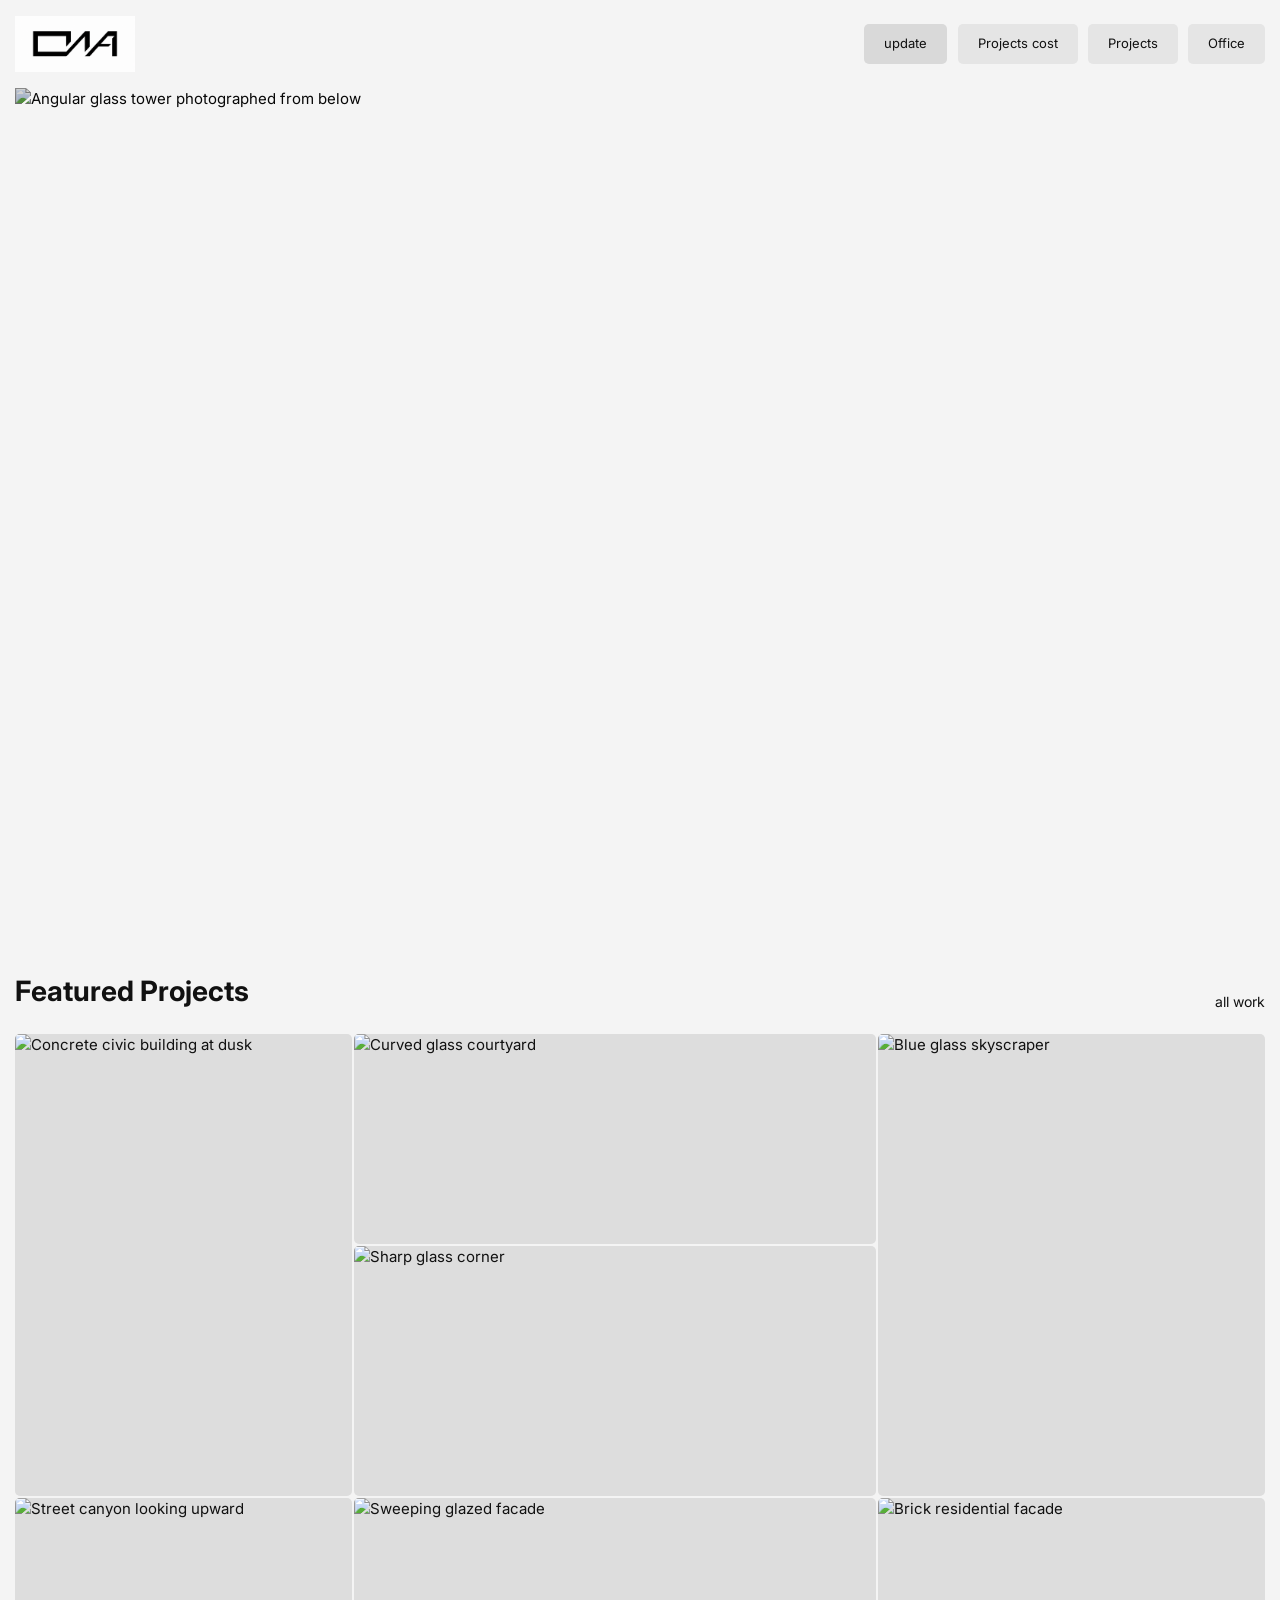
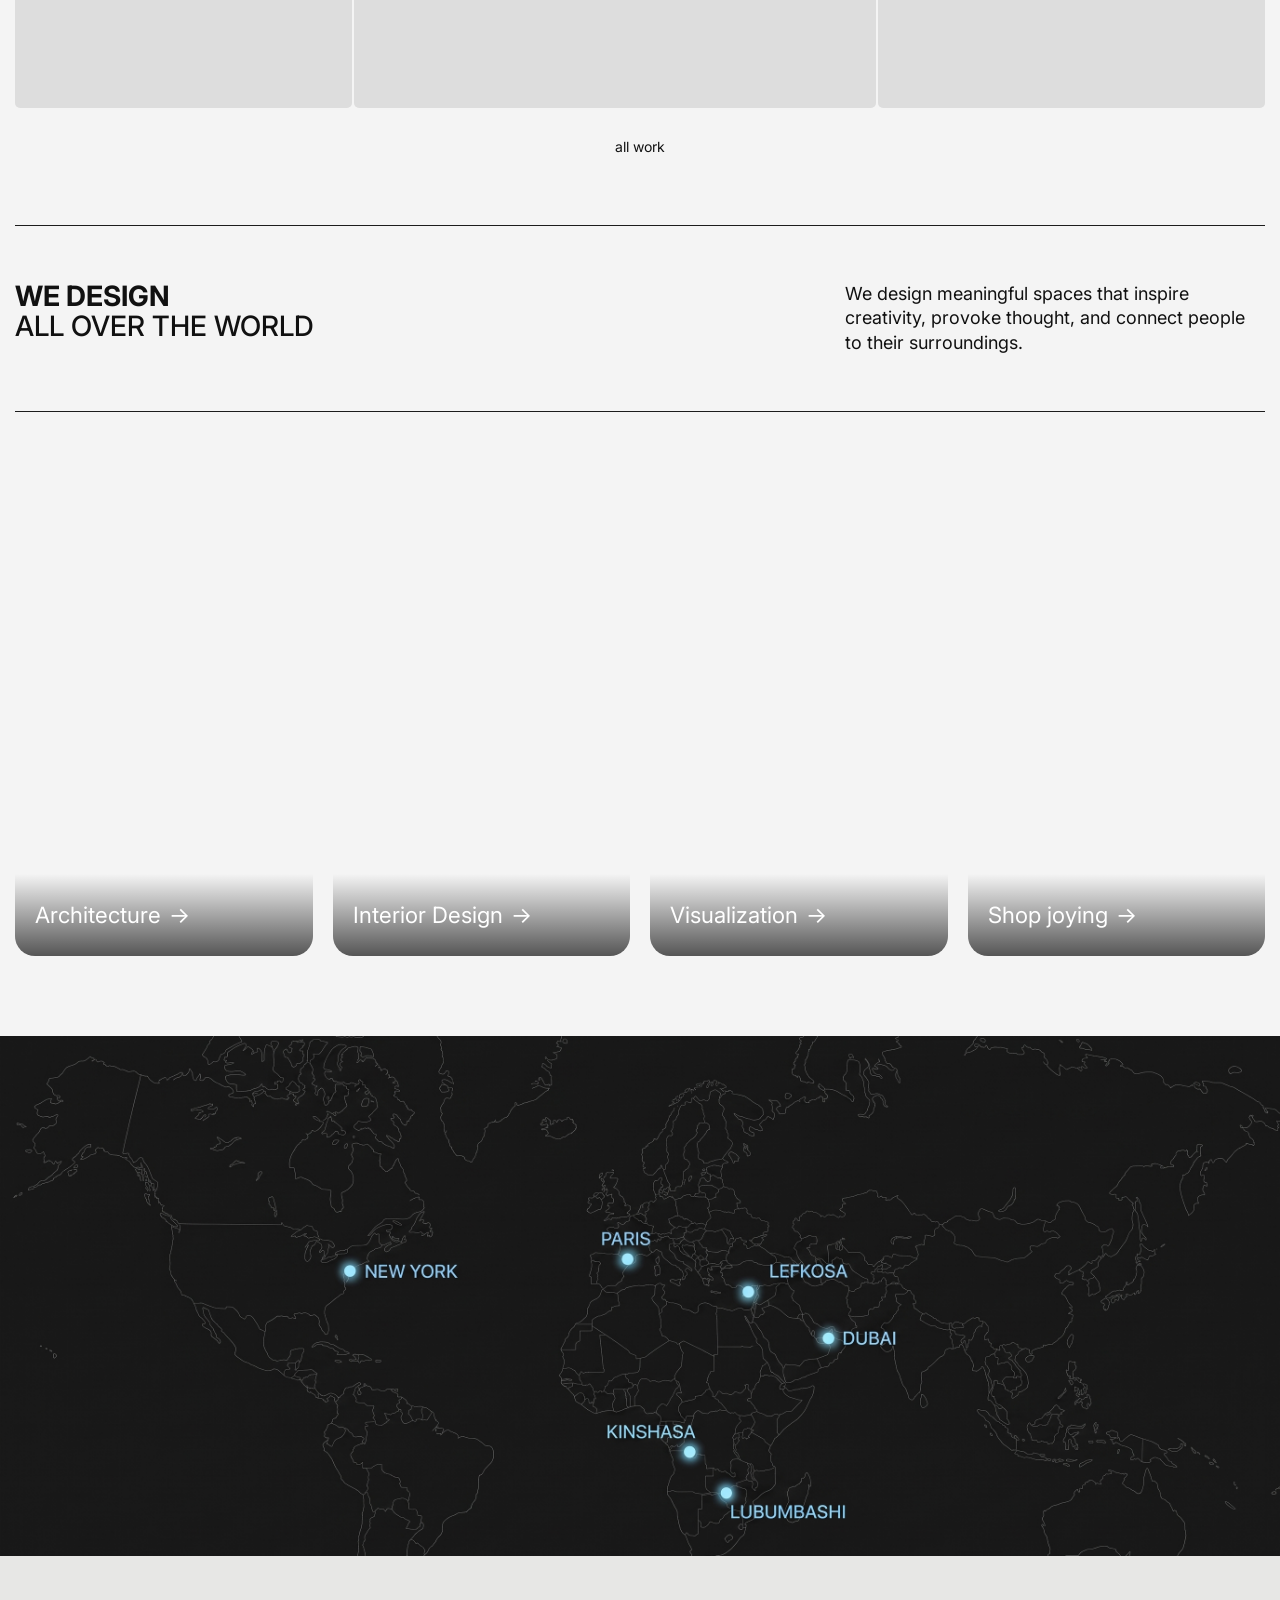
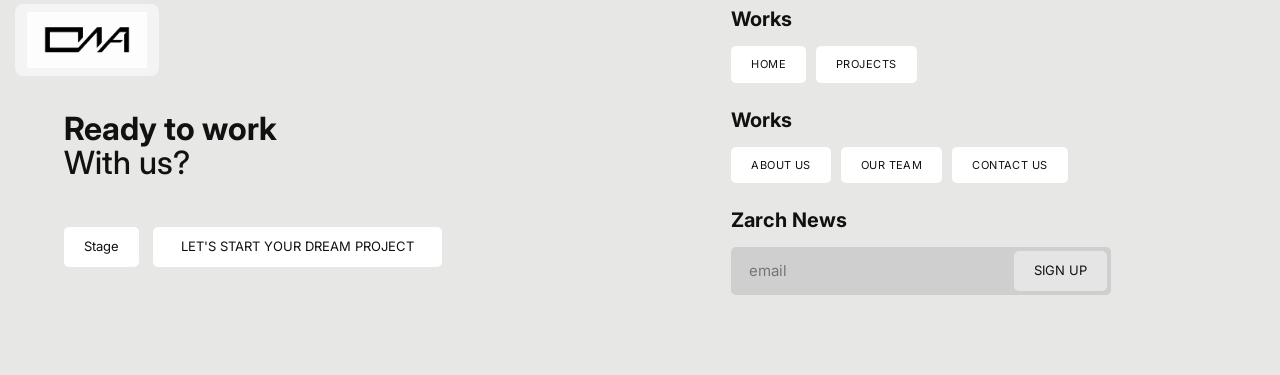
==== index.html @ c10cacef "Mise a jour css" ====
<!doctype html>
<html lang="en">
<head>
  <meta charset="UTF-8">
  <meta name="viewport" content="width=device-width, initial-scale=1.0">
  <meta name="description" content="ZARCH 01 Architects — architecture, interiors and landscapes designed to last.">
  <title>ZARCH — Architecture Studio</title>
  <link rel="preconnect" href="https://fonts.googleapis.com">
  <link rel="preconnect" href="https://fonts.gstatic.com" crossorigin>
  <link href="https://fonts.googleapis.com/css2?family=Inter:wght@400;500;600;700&display=swap" rel="stylesheet">
  <link rel="stylesheet" href="styles.css">
  <script src="script.js" defer></script>
</head>
<body>
  <header class="site-header">
    <a class="brand" href="index.html" aria-label="ZARCH home">
      <img class="brand-logo" src="images/logo-white.png" alt="ZARCH 01">
    </a>
    <button class="nav-toggle" type="button" aria-expanded="false" aria-controls="primary-nav">
      <span class="sr-only">Menu</span>
      <span></span><span></span>
    </button>
    <nav class="main-nav" id="primary-nav" aria-label="Primary">
      <a class="is-active" href="index.html">update</a>
      <a href="cost.html">Projects cost</a>
      <a href="projects.html">Projects</a>
      <a href="about.html">Office</a>
    </nav>
  </header>

  <main>
    <section class="hero" aria-label="Featured architecture">
      <img src="https://images.unsplash.com/photo-1486325212027-8081e485255e?auto=format&fit=crop&w=2400&q=80" alt="Angular glass tower photographed from below">
    </section>

    <section class="featured wrap">
      <div class="section-heading">
        <h1>Featured Projects</h1>
        <a href="projects.html">all work</a>
      </div>

      <div class="mosaic mosaic-7">
        <button class="tile" type="button" data-project="quzhou">
          <img src="https://images.unsplash.com/photo-1487958449943-2429e8be8625?auto=format&fit=crop&w=900&q=80" alt="Concrete civic building at dusk">
          <span>Project 01</span>
        </button>
        <button class="tile" type="button" data-project="atrium">
          <img src="https://images.unsplash.com/photo-1494526585095-c41746248156?auto=format&fit=crop&w=1400&q=80" alt="Curved glass courtyard">
          <span>Project 02</span>
        </button>
        <button class="tile" type="button" data-project="tower">
          <img src="https://images.unsplash.com/photo-1480714378408-67cf0d13bc1b?auto=format&fit=crop&w=1000&q=80" alt="Blue glass skyscraper">
          <span>Project 03</span>
        </button>
        <button class="tile" type="button" data-project="lane">
          <img src="https://images.unsplash.com/photo-1449824913935-59a10b8d2000?auto=format&fit=crop&w=800&q=80" alt="Street canyon looking upward">
          <span>Project 04</span>
        </button>
        <button class="tile" type="button" data-project="facet">
          <img src="https://images.unsplash.com/photo-1511818966892-d7d671e672a2?auto=format&fit=crop&w=1400&q=80" alt="Sharp glass corner">
          <span>Project 05</span>
        </button>
        <button class="tile" type="button" data-project="arc">
          <img src="https://images.unsplash.com/photo-1497366811353-6870744d04b2?auto=format&fit=crop&w=1400&q=80" alt="Sweeping glazed facade">
          <span>Project 06</span>
        </button>
        <button class="tile" type="button" data-project="brick">
          <img src="https://images.unsplash.com/photo-1464146072230-91cabc968266?auto=format&fit=crop&w=900&q=80" alt="Brick residential facade">
          <span>Project 07</span>
        </button>
      </div>
      <a class="center-link" href="projects.html">all work</a>
    </section>

    <section class="statement wrap">
      <h2>WE DESIGN<br><span>ALL OVER THE WORLD</span></h2>
      <p>We design meaningful spaces that inspire creativity, provoke thought, and connect people to their surroundings.</p>
    </section>

    <section class="fields-section wrap">
      <div class="fields-wrap">
        <div class="card card-1">
          <div class="card-content">
            <h3 class="card-title">Architecture <span class="arrow">&rarr;</span></h3>
          </div>
        </div>

        <div class="card card-2">
          <div class="card-content">
            <h3 class="card-title">Interior Design <span class="arrow">&rarr;</span></h3>
          </div>
        </div>

        <div class="card card-3">
          <div class="card-content">
            <h3 class="card-title">Visualization <span class="arrow">&rarr;</span></h3>
          </div>
        </div>

        <div class="card card-4">
          <div class="card-content">
            <h3 class="card-title">Shop joying <span class="arrow">&rarr;</span></h3>
          </div>
        </div>
      </div>
    </section>

    <section class="world-map" aria-label="Studios around the world"></section>
  </main>

  <footer class="site-footer" id="contact">
    <div class="footer-cta">
      <a class="brand footer-brand" href="index.html" aria-label="ZARCH">
        <img class="brand-logo" src="images/logo-white.png" alt="ZARCH 01">
      </a>
      <h2>Ready to work<br><span>With us?</span></h2>
      <div class="footer-actions">
        <a class="btn" href="cost.html">Stage</a>
        <button class="btn" type="button" data-open-start>LET'S START YOUR DREAM PROJECT</button>
      </div>
    </div>
    <div class="footer-links">
      <div>
        <h3>Works</h3>
        <div class="pills">
          <a href="index.html">HOME</a>
          <a href="projects.html">PROJECTS</a>
        </div>
      </div>
      <div>
        <h3>Works</h3>
        <div class="pills">
          <a href="about.html">ABOUT US</a>
          <a href="about.html#team">OUR TEAM</a>
          <a href="#contact">CONTACT US</a>
        </div>
      </div>
      <div>
        <h3>Zarch News</h3>
        <form class="newsletter">
          <label class="sr-only" for="news-email">Email</label>
          <input id="news-email" type="email" name="email" placeholder="email" required>
          <button type="submit">SIGN UP</button>
        </form>
      </div>
    </div>
  </footer>

  <div class="modal project-modal" id="project-modal" hidden>
    <div class="modal-backdrop" data-close-modal></div>
    <article class="project-card-detail" role="dialog" aria-modal="true" aria-labelledby="project-title">
      <header class="card-top">
        <p><img class="brand-logo tiny" src="images/logo-white.png" alt="ZARCH 01"> <span data-project-kicker>Quzhou Sports Park</span></p>
        <button class="text-link" type="button" data-close-modal>Close project</button>
      </header>
      <div class="project-detail-grid">
        <div class="project-copy">
          <h2 id="project-title">Quzhou Sports Park</h2>
          <ul class="meta">
            <li data-project-location>Quzhou, China</li>
            <li data-project-type>Sports Infrastructure</li>
            <li data-project-years>2018-2026</li>
          </ul>
          <div class="body" data-project-body></div>
          <a class="read-more" href="projects.html">VIEW ALL PROJECTS</a>
        </div>
        <div class="project-gallery-wrap">
          <div class="project-gallery" aria-label="Project gallery">
            <img data-project-image alt="">
          </div>
        </div>
      </div>
    </article>
  </div>

  <div class="modal start-modal" id="start-modal" hidden>
    <div class="modal-backdrop" data-close-modal></div>
    <article class="start-card" role="dialog" aria-modal="true" aria-labelledby="start-title">
      <header class="card-top">
        <p><img class="brand-logo tiny" src="images/logo-white.png" alt="ZARCH 01"> Your dream project start here</p>
        <button class="text-link" type="button" data-close-modal>Close project</button>
      </header>
      <div class="start-grid">
        <div>
          <h2 id="start-title">Answer the questions to have a free architect consultation</h2>
          <p class="offer">Special offer from ZARCH</p>
          <a class="btn" href="cost.html">Let's start the project !</a>
        </div>
        <img src="https://images.unsplash.com/photo-1545324418-cc1a3fa10c00?auto=format&fit=crop&w=1200&q=80" alt="Geometric concrete facade against a blue sky">
      </div>
    </article>
  </div>
</body>
</html>
---- styles.css ----
:root {
  --ink: #111;
  --ink-soft: #444;
  --muted: #8a8a8a;
  --paper: #f4f4f4;
  --soft: #f5f5f5;
  --pill: #e5e5e5;
  --pill-hover: #d9d9d9;
  --card: #ececec;
  --footer: #e7e7e5;
  --map: #141618;
  --glow: #7fd4ff;
  --line: #1c1c1c;
  --gutter: 15px;
  --max: 2200px;
  --radius: 5px;
  --shadow: 0 18px 50px rgba(0, 0, 0, 0.08);
  --font: "Inter", Helvetica, Arial, sans-serif;
}

*, *::before, *::after { box-sizing: border-box; }
html { scroll-behavior: smooth; }
body {
  margin: 0;
  color: var(--ink);
  background: var(--paper);
  font-family: var(--font);
  font-size: 15px;
  line-height: 1.5;
}
img { max-width: 100%; display: block; }
button, input { font: inherit; color: inherit; }
a { color: inherit; text-decoration: none; }
h1, h2, h3, p, ul, ol, figure { margin: 0; }

.sr-only {
  position: absolute;
  width: 1px;
  height: 1px;
  overflow: hidden;
  clip: rect(0, 0, 0, 0);
}

.wrap {
  width: min(100% - var(--gutter) * 2, var(--max));
  margin-inline: auto;
}

.brand { display: inline-flex; align-items: center; gap: 10px; }
.brand-logo {
  display: block;
  width: 120px;
  height: auto;
  object-fit: contain;
}
.brand-logo.tiny { width: 72px; }
.brand-logo.large { width: 150px; margin: 0 auto; }
.brand-mark {
  display: inline-grid;
  place-items: center;
  min-width: 52px;
  height: 40px;
  padding: 0 8px;
  background: var(--paper);
  font-weight: 700;
  letter-spacing: -0.12em;
  font-size: 22px;
  transform: skewX(-12deg);
}
.brand-text { font-weight: 700; letter-spacing: -0.06em; font-size: 18px; }
.brand-text span { font-size: 0.62em; margin-left: 3px; font-weight: 500; vertical-align: super; }
.brand-mark.tiny { min-width: 34px; height: 26px; font-size: 13px; }
.brand-mark.large { min-width: 88px; height: 64px; font-size: 36px; margin: 28px auto 0; }

.site-header {
  display: flex;
  align-items: center;
  justify-content: space-between;
  gap: clamp(12px, 1.8vw, 26px);
  width: 100%;
  min-height: 88px;
  padding: 16px var(--gutter);
  position: relative;
  z-index: 30;
  background: rgba(244, 244, 244, 0.96);
}
.page-about { position: relative; }
.overlay-header {
  position: absolute;
  inset: 0 0 auto;
  background: transparent;
}

.main-nav {
  display: flex;
  flex-wrap: wrap;
  justify-content: flex-end;
  gap: clamp(8px, 0.8vw, 18px);
}
.main-nav a,
.btn,
.pills a,
.newsletter button,
.wide-btn,
.hero-cta {
  display: inline-flex;
  align-items: center;
  justify-content: center;
  background: var(--pill);
  border: 0;
  border-radius: 5px;
  padding: 10px 20px;
  font-size: 13px;
  cursor: pointer;
  transition: background 0.2s ease;
}
.main-nav a:hover,
.btn:hover,
.pills a:hover,
.newsletter button:hover,
.wide-btn:hover,
.hero-cta:hover { background: var(--pill-hover); }
.main-nav .is-active { background: var(--pill-hover); }
.btn.dark { background: #2a2a2a; color: #fff; }
.btn.dark:hover { background: #111; }

.nav-toggle {
  display: none;
  width: 44px;
  height: 44px;
  border: 0;
  background: var(--pill);
  border-radius: 12px;
  position: relative;
}
.nav-toggle span {
  position: absolute;
  left: 12px;
  right: 12px;
  height: 2px;
  background: var(--ink);
}
.nav-toggle span:first-of-type { top: 16px; }
.nav-toggle span:last-of-type { bottom: 16px; }

.hero {
  margin: 0 var(--gutter);
  height: 90vh;
  height: 90dvh;
  overflow: hidden;
}
.hero img {
  width: 100%;
  height: 100%;
  object-fit: cover;
  filter: saturate(0.78) contrast(1.08) brightness(0.82);
}

.featured { padding: 72px 0 48px; }
.section-heading {
  display: flex;
  justify-content: space-between;
  align-items: flex-end;
  margin-bottom: 22px;
}
.section-heading h1,
.fields h2 { font-size: 28px; font-weight: 700; }
.section-heading a,
.center-link { font-size: 14px; }
.center-link { display: block; width: max-content; margin: 28px auto 0; }

.mosaic-7 {
  display: grid;
  grid-template-columns: 1fr 1.55fr 1.15fr;
  grid-template-rows: 210px 250px 210px;
  row-gap: 2px;
  column-gap: 2px;
}
.mosaic-7 .tile:nth-child(1) { grid-column: 1; grid-row: 1 / 3; }
.mosaic-7 .tile:nth-child(2) { grid-column: 2; grid-row: 1; }
.mosaic-7 .tile:nth-child(3) { grid-column: 3; grid-row: 1 / 3; }
.mosaic-7 .tile:nth-child(4) { grid-column: 1; grid-row: 3; }
.mosaic-7 .tile:nth-child(5) { grid-column: 2; grid-row: 2; }
.mosaic-7 .tile:nth-child(6) { grid-column: 2; grid-row: 3; }
.mosaic-7 .tile:nth-child(7) { grid-column: 3; grid-row: 3; }

.tile {
  position: relative;
  display: block;
  width: 100%;
  height: 100%;
  overflow: hidden;
  border: 0;
  padding: 0;
  border-radius: var(--radius);
  background: #ddd;
  cursor: pointer;
  min-height: 0;
  color: inherit;
  text-align: left;
}
.tile img {
  width: 100%;
  height: 100%;
  object-fit: cover;
  transition: transform 0.55s ease;
}
.tile:hover img { transform: scale(1.05); }
.tile span {
  position: absolute;
  left: 14px;
  bottom: 14px;
  color: #fff;
  background: rgba(40, 40, 40, 0.55);
  border-radius: 10px;
  padding: 10px 18px;
  font-size: 12px;
  opacity: 0;
  transform: translateY(6px);
  pointer-events: none;
  transition: opacity 0.2s ease, transform 0.2s ease;
}
.tile:hover span,
.tile:focus-visible span {
  opacity: 1;
  transform: translateY(0);
}
.tile.is-hidden { display: none; }

.statement {
  display: grid;
  grid-template-columns: 1fr 1fr;
  gap: min(12vw, 180px);
  padding: 56px 0;
  border-top: 1px solid var(--line);
  border-bottom: 1px solid var(--line);
  margin-top: 20px;
}
.statement h2 { font-size: 28px; line-height: 1.05; font-weight: 700; }
.statement h2 span { font-weight: 500; }
.statement p { max-width: 420px; font-size: 18px; line-height: 1.35; justify-self: end; }

.fields { padding: 64px 0 80px; }
.fields h2 { font-weight: 600; margin-bottom: 28px; }

.fields-section {
  max-width: min(100%, 1280px);
  margin: 0 auto;
  padding: 64px 0 80px;
}

.fields-wrap {
  display: flex;
  gap: 20px;
  width: 100%;
  height: 480px;
}

.fields-wrap .card {
  position: relative;
  flex: 1 1 0%;
  display: flex;
  flex-direction: column;
  justify-content: flex-end;
  border-radius: 20px;
  overflow: hidden;
  cursor: pointer;
  background-size: cover;
  background-position: center;
  will-change: flex-grow;
  transition: flex-grow 0.8s cubic-bezier(0.25, 1, 0.3, 1), transform 0.4s ease;
}

.card-1 {
  background-image: url('https://images.unsplash.com/photo-1600585154340-be6161a56a0c?auto=format&fit=crop&w=1200&q=80');
}

.card-2 {
  background-image: url('https://images.unsplash.com/photo-1586023492125-27b2c045efd7?auto=format&fit=crop&w=1200&q=80');
}

.card-3 {
  background-image: url('https://images.unsplash.com/photo-1579783900882-c0d3dad7b119?auto=format&fit=crop&w=1200&q=80');
}

.card-4 {
  background-image: url('https://images.unsplash.com/photo-1519999482648-25049ddd37b1?auto=format&fit=crop&w=1200&q=80');
}

.fields-wrap .card:hover {
  flex-grow: 2.5;
}

.fields-wrap:hover .card:not(:hover) {
  flex-grow: 0.7;
}

.card-content {
  padding: 24px 20px;
  background: linear-gradient(to top, rgba(0, 0, 0, 0.65), transparent);
  transition: padding 0.4s ease;
}

.card-title {
  font-size: 1.4rem;
  font-weight: 400;
  color: #ffffff;
  margin: 0;
  display: flex;
  align-items: center;
  gap: 8px;
  white-space: nowrap;
}

.arrow {
  display: inline-block;
  transition: transform 0.4s ease;
}

.fields-wrap .card:hover .arrow {
  transform: translateX(6px);
}

@media (max-width: 768px) {
  .fields-wrap {
    flex-direction: column;
    height: auto;
    gap: 40px;
  }

  .fields-wrap .card {
    flex: none;
    width: 100%;
    height: 240px;
    border-radius: 16px;
    overflow: visible;
    justify-content: flex-start;
  }

  .fields-wrap .card:hover,
  .fields-wrap:hover .card:not(:hover) {
    flex-grow: 0;
  }

  .card-content {
    position: absolute;
    top: 100%;
    left: 0;
    width: 100%;
    padding: 12px 0 0 0;
    background: none;
  }

  .card-title {
    color: #111111;
    font-size: 1.5rem;
    font-weight: 400;
  }
}

.world-map {
  position: relative;
  min-height: 520px;
  background: url("images/bg_Arch_01.png") center / cover no-repeat;
  overflow: hidden;
}

.site-footer {
  display: grid;
  grid-template-columns: 1.15fr 1fr;
  gap: clamp(32px, 8vw, 120px);
  background: var(--footer);
  padding: 48px var(--gutter) 80px;
}
.footer-light { background: var(--paper); }
.footer-brand { background: var(--paper); padding: 8px 12px; border-radius: 8px; }
.footer-cta h2 { margin: 36px 0 48px 8%; font-size: 32px; line-height: 1.05; }
.footer-cta h2 span { font-weight: 500; }
.footer-actions { display: flex; flex-wrap: wrap; gap: 14px; margin-left: 8%; }
.footer-actions .btn:last-child,
.footer-actions button { padding-inline: 28px; }
.site-footer .footer-actions .btn,
.site-footer .pills a { background: #fff; }
.site-footer .footer-actions .btn:hover,
.site-footer .pills a:hover { background: #d9d9d9; }
.footer-links { display: grid; gap: 22px; }
.footer-links h3 { font-size: 20px; margin-bottom: 12px; }
.pills { display: flex; flex-wrap: wrap; gap: 10px; }
.pills a { background: #f3f3f3; font-size: 11px; letter-spacing: 0.04em; }
.newsletter {
  display: flex;
  max-width: 380px;
  background: #cfcfcf;
  border-radius: 5px;
  overflow: hidden;
  padding: 4px;
}
.newsletter input {
  flex: 1;
  min-width: 0;
  border: 0;
  background: transparent;
  padding: 8px 14px;
  outline: 0;
}


@media (min-width: 1600px) {
  :root { --gutter: 15px; }

  .fields-section { max-width: none; }

  .statement p { max-width: 560px; }

  .project-card-detail { width: min(80vw, calc(100vw - 30px)); }
}
.page-projects {
  min-height: 100vh;
}

.page-projects main {
  width: 100%;
  height: 90vh;
  display: flex;
}

.project-browser {
  display: flex;
  flex-direction: column;
  width: 90vw;
  max-width: calc(100vw - 10vw);
  margin: 0 auto;
  padding: 12px 0 40px;
  height: 100%;
  min-height: 0;
}

.filters { display: flex; flex-wrap: wrap; gap: 22px; margin: 8px 0 56px; }
.filter {
  background: none;
  border: 0;
  padding: 0;
  cursor: pointer;
  color: var(--muted);
  font-size: 15px;
}
.filter.is-active { color: var(--ink); font-weight: 700; }
.page-projects .mosaic-7 {
  flex: 1;
  min-height: 0;
  height: auto;
  grid-template-rows: minmax(0, 1.1fr) minmax(0, 1.4fr) minmax(0, 1.1fr);
}

.cost-page { padding: 20px 0 80px; }
.page-cost .cost-page { padding-top: 18px; }
.cost-intro,
.cost-stages,
.assessment {
  display: grid;
  grid-template-columns: 0.9fr 1.1fr;
  gap: clamp(24px, 6vw, 80px);
}
.cost-intro {
  min-height: 270px;
  padding: 0 0 38px;
}
.cost-intro-heading h1 {
  font-size: 26px;
  line-height: 1.05;
  font-weight: 700;
}
.cost-intro-heading h1 span { font-weight: 400; }
.page-cost .cost-panel {
  display: block;
  align-self: start;
  margin: 78px 0 0;
  padding: 0 0 18px;
  border: 0;
  border-radius: 0;
  background: transparent;
}
.page-cost .cost-panel-copy h2 {
  max-width: 390px;
  margin-bottom: 14px;
  font-size: 25px;
}
.page-cost .cost-panel-copy p {
  max-width: 430px;
  font-size: 10px;
  line-height: 1.25;
}
.page-cost .cost-panel-copy,
.page-cost .cost-brief .brief-column:first-child {
  transition: opacity 0.2s ease, transform 0.2s ease;
}
.page-cost .is-changing {
  opacity: 0.35;
  transform: translateY(4px);
}
.page-cost .cost-panel::after {
  content: "";
  display: block;
  width: 96%;
  height: 15px;
  margin-top: 22px;
  border-radius: 4px;
  background: var(--pill);
}
.cost-stages {
  min-height: 128px;
  padding: 0 0 20px;
}
.cost-stages .cost-summary-copy h3,
.cost-stages .cost-summary-copy .kicker { font-size: 19px; }
.cost-stages .cost-summary-copy .sub { font-size: 12px; }
.cost-stages .cost-summary-body {
  align-self: start;
  padding-top: 22px;
}
.cost-stages .accordion { gap: 0; margin-bottom: 8px; }
.cost-stages .accordion button,
.cost-stages .cost-summary-body > p {
  font-size: 9px;
  line-height: 1.3;
}
.page-cost .stage-strip {
  width: min(560px, 100%);
  margin: 0 auto 48px;
  grid-template-columns: repeat(5, minmax(0, 1fr));
  gap: 3px;
  padding: 0;
  align-items: stretch;
}
.page-cost .stage-box,
.page-cost .stage-group {
  min-height: 38px;
  border: 0;
  border-radius: 3px;
  background: var(--pill);
}
.page-cost .stage-logo { display: grid; place-items: center; }
.page-cost .stage-logo .brand-mark {
  min-width: 48px;
  height: 24px;
  font-size: 15px;
  background: #fff;
}
.page-cost .stage-group {
  display: flex;
  align-items: stretch;
  gap: 2px;
  overflow: hidden;
}
.page-cost .cost-step {
  flex: 1 1 0;
  min-height: 38px;
  border: 0;
  border-radius: 0;
  padding: 0;
  background: transparent;
  font-size: 12px;
  font-weight: 500;
}
.page-cost .cost-step.is-active { background: rgba(17, 17, 17, 0.12); }
.page-cost .cost-cta.alt {
  min-height: 38px;
  border: 0;
  border-radius: 0;
  padding: 0 0 0 4px;
  background: transparent;
  justify-content: flex-start;
  font-size: 9px;
  white-space: nowrap;
}
.page-cost .cost-brief {
  grid-template-columns: 0.9fr 1.1fr;
  min-height: 330px;
  padding: 0 0 30px;
}
.page-cost .cost-brief .brief-column:first-child { padding-top: 4px; }
.page-cost .cost-brief .brief-column h3 { font-size: 20px; }
.page-cost .cost-brief .brief-column p { font-size: 9px; line-height: 1.35; }
.page-cost .cost-brief .brief-column .sub { font-size: 16px; }
.page-cost .cost-brief .note { font-size: 8px; }
.page-cost .brief-list { gap: 32px; }
.page-cost .brief-list li { grid-template-columns: 54px 28px 1fr; gap: 14px; }
.page-cost .brief-list .thumb { width: 34px; height: 34px; }
.page-cost .brief-list .num { font-size: 17px; }
.page-cost .brief-list p { font-size: 9px; line-height: 1.35; }
.page-cost .cost-foot {
  grid-template-columns: 0.9fr 1.1fr;
  min-height: 120px;
  padding: 0 0 50px;
}
.page-cost .cost-foot h3 { font-size: 20px; }
.page-cost .cost-foot p { font-size: 9px; }
.page-cost .stack-btns { gap: 14px; }
.page-cost .stack-btns .wide-btn {
  min-height: 15px;
  margin: 0;
  padding: 0;
  border-radius: 3px;
  font-size: 8px;
}
.page-cost .assessment {
  min-height: 150px;
  padding: 0 0 42px;
}
.page-cost .assessment h2 { font-size: 19px; }
.page-cost .assessment p { font-size: 9px; line-height: 1.3; }
.cost-header {
  display: grid;
  grid-template-columns: 160px minmax(0, 1fr) 220px;
  gap: 18px;
  margin-top: 40px;
  margin-bottom: 28px;
  align-items: stretch;
}
.cost-brand-wrap,
.cost-step,
.cost-cta,
.cost-panel,
.status-block {
  background: rgba(255, 255, 255, 0.15);
  border: 2px solid var(--line);
  border-radius: 18px;
  min-height: 110px;
}
.cost-brand-wrap {
  display: grid;
  place-items: center;
  padding: 20px;
}
.cost-brand-wrap .brand-mark {
  min-width: 72px;
  height: 52px;
  font-size: 28px;
}
.cost-steps {
  display: grid;
  grid-template-columns: repeat(4, minmax(0, 1fr));
  gap: 16px;
}
.cost-step,
.cost-cta {
  display: inline-flex;
  align-items: center;
  justify-content: center;
  min-height: 110px;
  padding: 18px 20px;
  font-size: 26px;
  font-weight: 700;
  letter-spacing: -0.04em;
  cursor: pointer;
  transition: background 0.2s ease;
}
.cost-step:hover,
.cost-cta:hover { background: var(--pill-hover); }
.cost-step.is-active,
.cost-step[aria-pressed="true"] { background: rgba(17, 17, 17, 0.08); }
.cost-cta {
  font-size: 12px;
  letter-spacing: 0.08em;
  font-weight: 600;
}
.cost-panel {
  display: grid;
  grid-template-columns: 1fr auto;
  gap: 24px;
  align-items: center;
  padding: 28px 30px;
  margin-bottom: 34px;
}
.cost-panel-copy h2 {
  font-size: clamp(24px, 2.4vw, 42px);
  line-height: 1.08;
  letter-spacing: -0.04em;
  margin-bottom: 14px;
}
.cost-panel-copy p {
  max-width: 720px;
  color: var(--ink-soft);
  font-size: 15px;
  line-height: 1.7;
}
.cost-panel-meta {
  min-width: 120px;
  display: flex;
  flex-direction: column;
  align-items: center;
  justify-content: center;
  gap: 8px;
  color: var(--muted);
  font-size: 12px;
  letter-spacing: 0.14em;
}
.cost-panel-meta strong {
  color: var(--ink);
  font-size: clamp(30px, 3vw, 50px);
  letter-spacing: -0.08em;
}
.cost-summary,
.cost-brief,
.cost-foot {
  display: grid;
  grid-template-columns: 0.9fr 1.1fr;
  gap: clamp(20px, 5vw, 60px);
  padding: 18px 0 32px;
}
.cost-summary-copy h3,
.cost-foot h3,
.brief-column h3 {
  font-size: clamp(20px, 2vw, 30px);
  line-height: 1.1;
  text-transform: uppercase;
  letter-spacing: -0.04em;
}
.cost-summary-body { display: grid; gap: 18px; }
.cost-summary-body p,
.cost-foot p,
.brief-column p {
  color: var(--ink-soft);
  font-size: 14px;
  line-height: 1.7;
}
.cost-status-grid {
  display: grid;
  grid-template-columns: repeat(4, minmax(0, 1fr)) 220px;
  gap: 16px;
  align-items: stretch;
  margin: 18px 0 40px;
}
.status-block {
  display: flex;
  flex-direction: column;
  align-items: center;
  justify-content: center;
  padding: 16px;
}
.status-label {
  color: var(--muted);
  font-size: 11px;
  letter-spacing: 0.12em;
  text-transform: uppercase;
}
.status-number {
  font-size: 28px;
  font-weight: 700;
  letter-spacing: -0.08em;
}
.cost-cta.alt { min-height: 110px; font-size: 11px; }
.cost-brief { padding-top: 20px; }
.note { text-align: right; font-size: 13px; color: var(--muted); margin-bottom: 18px; }
.cost-foot { padding-top: 18px; }
.split {
  display: grid;
  grid-template-columns: 0.95fr 1.15fr;
  gap: clamp(24px, 6vw, 80px);
  padding: 48px 0;
}
.hero-copy h1,
.split h2,
.assessment h2 {
  font-size: clamp(22px, 2.4vw, 34px);
  line-height: 1.08;
  font-weight: 700;
  text-transform: uppercase;
}
.kicker, .sub { font-weight: 700; letter-spacing: 0.04em; }
.sub { margin-top: 18px; }
.lede, .hero-copy p, .split p, .assessment p {
  color: var(--ink-soft);
  font-size: 14px;
  line-height: 1.65;
}
.hero-copy p + p, .assessment p + p { margin-top: 14px; }
.hero-copy h2 { text-transform: none; font-size: 28px; margin-bottom: 18px; }
.wide-btn {
  width: 100%;
  margin-top: 28px;
  min-height: 52px;
  border-radius: 14px;
  font-size: 12px;
  letter-spacing: 0.08em;
}
.accordion { display: grid; gap: 12px; margin-bottom: 22px; }
.accordion button {
  text-align: left;
  background: none;
  border: 0;
  padding: 0;
  cursor: pointer;
  font-weight: 600;
}
.accordion button[aria-expanded="true"] { font-weight: 700; }
.stage-strip {
  display: grid;
  grid-template-columns: repeat(4, 1fr) minmax(160px, 0.9fr);
  gap: 8px;
  align-items: stretch;
  padding: 8px 0 32px;
}
.stage-box {
  min-height: 92px;
  background: var(--pill);
  border-radius: 6px;
  display: grid;
  place-items: center;
}
.strip-cta { margin-top: 0; min-height: 92px; border-radius: 6px; font-size: 11px; }
.note { text-align: right; font-size: 13px; color: var(--muted); margin-bottom: 18px; }
.brief-list { list-style: none; padding: 0; display: grid; gap: 28px; }
.brief-list li { display: grid; grid-template-columns: 54px 28px 1fr; gap: 14px; align-items: start; }
.thumb { width: 54px; height: 54px; background: var(--pill); border-radius: 4px; }
.num { font-size: 28px; font-weight: 700; line-height: 1; }
.stack-btns { display: grid; gap: 48px; align-content: center; }
.stack-btns .wide-btn { margin-top: 0; }
.assessment h2 { font-size: clamp(18px, 1.8vw, 26px); }

.about-hero { position: relative; height: min(72vw, 620px); }
.page-about .site-header {
  min-height: 72px;
  height: auto;
  padding: 16px var(--gutter);
}
.page-about .site-header .brand-mark {
  min-width: 42px;
  height: 30px;
  padding: 0 8px;
  font-size: clamp(13px, 1.3vw, 22px);
}
.page-about .site-header .brand-text { font-size: clamp(15px, 1.2vw, 18px); }
.page-about .site-header .main-nav { gap: clamp(8px, 0.8vw, 16px); }
.page-about .site-header .main-nav a {
  padding: 9px 16px;
  font-size: clamp(11px, 0.7vw, 13px);
}
.page-about .about-hero {
  height: min(40vw, 704px);
  margin-inline: 2%;
  border-radius: 8px;
}
.about-hero img {
  width: 100%;
  height: 100%;
  object-fit: cover;
  filter: saturate(0.85) contrast(1.05) brightness(0.72);
}
.hero-cta {
  position: absolute;
  left: 50%;
  top: 50%;
  transform: translate(-50%, -50%);
  background: rgba(230, 230, 230, 0.72);
  padding: 12px 42px;
}
.about-scene {
  background:
    linear-gradient(rgba(255,255,255,.08), rgba(255,255,255,.08)),
    url("https://images.unsplash.com/photo-1555854877-bab0e564b8d5?auto=format&fit=crop&w=2000&q=70") center / cover fixed;
  margin-top: 3vw;
  padding: 0;
}
.about-sheet {
  width: min(55vw, 973px);
  margin: 13vw 0 0 12.5%;
  background: var(--paper);
  border-radius: 28px;
  overflow: hidden;
  box-shadow: var(--shadow);
  position: relative;
  z-index: 2;
}
.sheet-label { padding: 48px 56px 8px; color: var(--muted); font-size: 12px; letter-spacing: 0.12em; }
.page-about .sheet-label { padding: 3.2vw 3.2vw 0.5vw; font-size: 0.7vw; }
.about-sheet > h1 { padding: 0 3.2vw; font-size: clamp(20px, 2.4vw, 42px); letter-spacing: -0.03em; }
.about-sheet-subtitle {
  padding: 0.8vw 3.2vw 0;
  font-size: clamp(12px, 1.25vw, 22px);
  line-height: 1.1;
}
.about-intro { display: grid; grid-template-columns: 0.7fr 1.3fr; gap: 1.5vw; padding: 2vw 3.2vw 2.8vw; }
.page-about .about-intro p,
.page-about .about-block p,
.page-about .slogan-sub { font-size: 0.62vw; line-height: 1.35; }
.about-intro p + p { margin-top: 16px; }
.about-fields { display: grid; grid-template-columns: 1fr 1fr; gap: 1vw 0.5vw; padding: 0 3.2vw 2.8vw; }
.about-fields img { width: 100%; aspect-ratio: 3 / 4; object-fit: cover; }
.about-fields figcaption { text-align: center; margin-top: 10px; font-weight: 600; }
.about-block { text-align: center; padding: 0.8vw 18% 2.5vw; }
.about-block h2 { font-size: clamp(12px, 1.25vw, 22px); margin-bottom: 0.7vw; }
.slogan { text-align: center; padding: 2.8vw 1.5vw 4.5vw; }
.slogan-line { font-size: clamp(13px, 1.5vw, 28px); font-weight: 700; letter-spacing: 0.04em; }
.slogan-sub { margin-top: 10px; font-size: 12px; letter-spacing: 0.14em; color: var(--muted); }
.sheet-footer {
  display: grid;
  grid-template-columns: 1fr 1.1fr;
  gap: 32px;
  background: var(--footer);
  padding: 40px 48px 56px;
}
.sheet-footer .footer-cta h2 { margin: 24px 0 20px; font-size: 24px; }
.sheet-footer .footer-cta,
.sheet-footer .footer-actions { margin-left: 0; }
.page-about .about-sheet { border-radius: 28px 28px 0 0; }
.page-about > .site-footer {
  width: min(55vw, 973px);
  margin: 0 0 0 12.5%;
  border-radius: 0 0 12px 12px;
}
.about-lower {
  width: 100%;
  max-width: none;
  padding: 42px 0 100px;
  background: var(--paper);
}
.about-lower > h2 {
  margin-bottom: 74px;
  font-size: 28px;
  font-weight: 500;
}
.about-lower-grid {
  display: grid;
  grid-template-columns: 1fr 1fr;
  gap: 92px;
  padding-inline: 7%;
}
.about-lower-brand,
.about-lower-slogan {
  font-size: 20px;
  line-height: 1.1;
}
.about-lower-brand strong { font-weight: 700; }
.about-lower-copy { grid-column: 2; }
.about-lower-copy h3 { font-size: 20px; line-height: 1.1; margin-bottom: 12px; }
.about-lower-copy p { font-size: 12px; line-height: 1.4; margin-bottom: 30px; }
.about-lower-slogan { grid-column: 1; grid-row: 2; }
.about-lower-slogan p { font-size: 24px; margin-bottom: 10px; }
.about-lower-slogan > span:not(.brand-mark) { display: block; font-size: 15px; }
.about-lower-slogan .brand-mark { display: grid; }

.modal[hidden] { display: none !important; }
.modal {
  position: fixed;
  inset: 0;
  z-index: 40;
  display: grid;
  place-items: center;
  padding: 15px;
  overflow-x: hidden;
  background: rgba(255, 255, 255, 0.18);
  backdrop-filter: blur(10px);
  -webkit-backdrop-filter: blur(10px);
}
.project-modal,
.start-modal { padding: 15px; }
.modal-backdrop {
  position: absolute;
  inset: 0;
  background: rgba(245, 245, 245, 0.28);
}
.start-card,
.project-card-detail {
  position: relative;
  background: var(--card);
  box-shadow: var(--shadow);
  padding: 28px 32px 36px;
  overflow: hidden;
}
.start-card {
  width: min(80vw, calc(100vw - 30px));
  max-width: none;
  height: min(82vh, 820px);
  max-height: calc(100vh - 40px);
  border-radius: 30px;
}

.project-card-detail {
  width: min(80vw, calc(100vw - 30px));
  max-width: none;
  height: min(90vh, 820px);
  max-height: calc(100vh - 64px);
  border-radius: 28px;
}

.start-modal .start-card {
  width: min(80vw, calc(100vw - 30px));
  max-width: none;
  height: min(82vh, 820px);
  max-height: calc(100vh - 40px);
  border-radius: 30px;
}
.card-top {
  display: flex;
  justify-content: space-between;
  gap: 16px;
  align-items: center;
  margin-bottom: 28px;
  font-size: 13px;
  color: var(--ink-soft);
}
.card-top p { display: flex; align-items: center; gap: 10px; }
.text-link { background: none; border: 0; cursor: pointer; padding: 0; }
.text-link:hover { text-decoration: underline; }
.start-grid,
.project-detail-grid {
  height: calc(100% - 68px);
  display: grid;
  grid-template-columns: 0.95fr 1.15fr;
  gap: 28px;
  align-items: start;
}
.project-copy { min-height: 0; overflow-y: auto; }
.start-grid h2,
.project-detail-grid h2 {
  font-size: clamp(28px, 3.4vw, 44px);
  line-height: 1.08;
  letter-spacing: -0.03em;
  text-transform: none;
}
.offer { margin: 18px 0 28px; color: var(--ink-soft); }
.start-grid img,
.project-photos img {
  width: 100%;
  height: 100%;
  max-height: 460px;
  object-fit: cover;
  border-radius: 22px;
}
.meta { list-style: none; padding: 16px 0 20px; color: var(--ink-soft); }
.body { display: grid; gap: 14px; color: var(--ink-soft); }
.read-more {
  display: inline-block;
  margin-top: 28px;
  font-weight: 700;
  letter-spacing: 0.08em;
  font-size: 13px;
}
.project-photos { display: grid; grid-template-columns: 1fr 1fr; gap: 12px; }
.project-photos img { min-height: 420px; }
.project-gallery-wrap { height: 100%; min-width: 0; min-height: 0; }
.project-gallery {
  display: flex;
  gap: 16px;
  height: 100%;
  overflow-x: auto;
  overflow-y: hidden;
  padding-bottom: 10px;
  scrollbar-width: thin;
  scroll-snap-type: x proximity;
  overscroll-behavior-x: contain;
  touch-action: pan-x;
}
.project-gallery img {
  flex: 0 0 68%;
  width: 68%;
  max-width: 68%;
  min-width: 0;
  height: calc(100% - 8px);
  max-height: none;
  object-fit: cover;
  border-radius: 18px;
  scroll-snap-align: start;
}
body.modal-open { overflow: hidden; }
body.modal-open .project-modal { isolation: isolate; }

@media (max-width: 1199px) {
  .mosaic-7 {
    grid-template-columns: 1fr 1fr;
    grid-template-rows: repeat(4, 200px);
  }
  .mosaic-7 .tile:nth-child(1) { grid-column: 1; grid-row: 1 / 3; }
  .mosaic-7 .tile:nth-child(2) { grid-column: 2; grid-row: 1; }
  .mosaic-7 .tile:nth-child(3) { grid-column: 2; grid-row: 2 / 4; }
  .mosaic-7 .tile:nth-child(4) { grid-column: 1; grid-row: 3; }
  .mosaic-7 .tile:nth-child(5) { grid-column: 1; grid-row: 4; }
  .mosaic-7 .tile:nth-child(6) { grid-column: 2; grid-row: 4; }
  .mosaic-7 .tile:nth-child(7) { display: none; }
  .field-grid { grid-template-columns: 1fr 1fr; }
  .statement { gap: 40px; }
  .cost-header { grid-template-columns: 140px 1fr 180px; }
  .cost-summary,
  .cost-brief,
  .cost-foot { grid-template-columns: 1fr; }
  .cost-status-grid { grid-template-columns: repeat(2, minmax(0, 1fr)); }
  .cost-status-grid .cost-cta { grid-column: 1 / -1; min-height: 56px; }
  .stage-strip { grid-template-columns: repeat(2, 1fr); }
  .strip-cta { grid-column: 1 / -1; min-height: 56px; }
  .about-intro, .sheet-footer, .split { grid-template-columns: 1fr; }
  .note { text-align: left; }
  .about-sheet > h1,
  .sheet-label,
  .about-intro,
  .about-fields { padding-left: 28px; padding-right: 28px; }
  .about-block { padding-inline: 28px; }
}

@media (max-width: 767px) {
  .page-projects main,
  .project-browser {
    height: auto;
    min-height: 0;
  }
  .page-projects .mosaic-7 {
    flex: none;
    height: auto;
  }
  .nav-toggle { display: block; }
  .main-nav {
    display: none;
    position: absolute;
    top: 100%;
    left: var(--gutter);
    right: var(--gutter);
    background: var(--paper);
    border-radius: 16px;
    box-shadow: var(--shadow);
    padding: 12px;
    flex-direction: column;
  }
  .main-nav.is-open { display: flex; }
  .main-nav a { width: 100%; }
  .hero { margin-inline: 16px; }
  .featured, .fields { padding: 48px 0; }
  .mosaic-7 {
    grid-template-columns: 1fr;
    grid-template-rows: none;
    gap: 12px;
  }
  .mosaic-7 .tile,
  .mosaic-7 .tile:nth-child(n) {
    grid-column: auto;
    grid-row: auto;
    min-height: 240px;
  }
  .mosaic-7 .tile:nth-child(7) { display: block; }
  .statement { grid-template-columns: 1fr; padding: 36px 0; }
  .statement p { justify-self: start; font-size: 16px; }
  .field-grid { grid-template-columns: 1fr 1fr; gap: 10px; }
  .world-map { min-height: 380px; }
  .city { font-size: 10px; }
  .map-label { font-size: 16px; }
  .site-footer,
  .start-grid,
  .project-detail-grid,
  .project-photos,
  .about-fields { grid-template-columns: 1fr; }
  .cost-header,
  .cost-status-grid { grid-template-columns: 1fr; }
  .cost-steps { grid-template-columns: repeat(2, minmax(0, 1fr)); }
  .cost-panel { grid-template-columns: 1fr; }
  .cost-status-grid .cost-cta { grid-column: auto; }
  .cost-intro,
  .cost-stages,
  .page-cost .cost-brief,
  .page-cost .cost-foot,
  .page-cost .assessment { grid-template-columns: 1fr; }
  .page-cost .cost-panel { margin-top: 44px; }
  .page-cost .cost-stages .cost-summary-body { padding-top: 0; }
  .page-cost .stage-strip {
    width: 100%;
    grid-template-columns: repeat(5, minmax(0, 1fr));
    margin-top: 24px;
  }
  .page-cost .cost-cta.alt {
    grid-column: auto;
    min-height: 30px;
    justify-content: center;
    padding: 0;
    overflow: hidden;
    font-size: 6px;
  }
  .page-cost .cost-brief { min-height: 0; }
  .page-cost .cost-foot { min-height: 0; }
  .page-cost .assessment { min-height: 0; }
  .footer-cta h2,
  .footer-actions { margin-left: 0; }
  .filters { gap: 12px; margin-bottom: 28px; overflow-x: auto; flex-wrap: nowrap; }
  .filter { white-space: nowrap; }
  .brief-list li { grid-template-columns: 44px 20px 1fr; }
  .start-card,
  .project-card-detail { padding: 18px 16px 24px; }
  .project-detail-grid { height: calc(100% - 58px); gap: 18px; }
  .project-gallery img {
    flex-basis: 78%;
    width: 78%;
    max-width: 78%;
  }
  .project-photos img { min-height: 220px; }
  .about-hero { height: 70vw; }
  .page-about .about-hero { margin-inline: 16px; }
  .page-about .about-sheet { width: calc(100% - 32px); margin: 13vw 0 0 16px; border-radius: 20px 20px 0 0; }
  .page-about > .site-footer { width: calc(100% - 32px); margin-left: 16px; border-radius: 0 0 12px 12px; }
  .about-lower { padding: 36px 16px 72px; }
  .about-lower-grid { grid-template-columns: 1fr; gap: 42px; padding-inline: 0; }
  .about-lower-copy,
  .about-lower-slogan { grid-column: auto; grid-row: auto; }
}
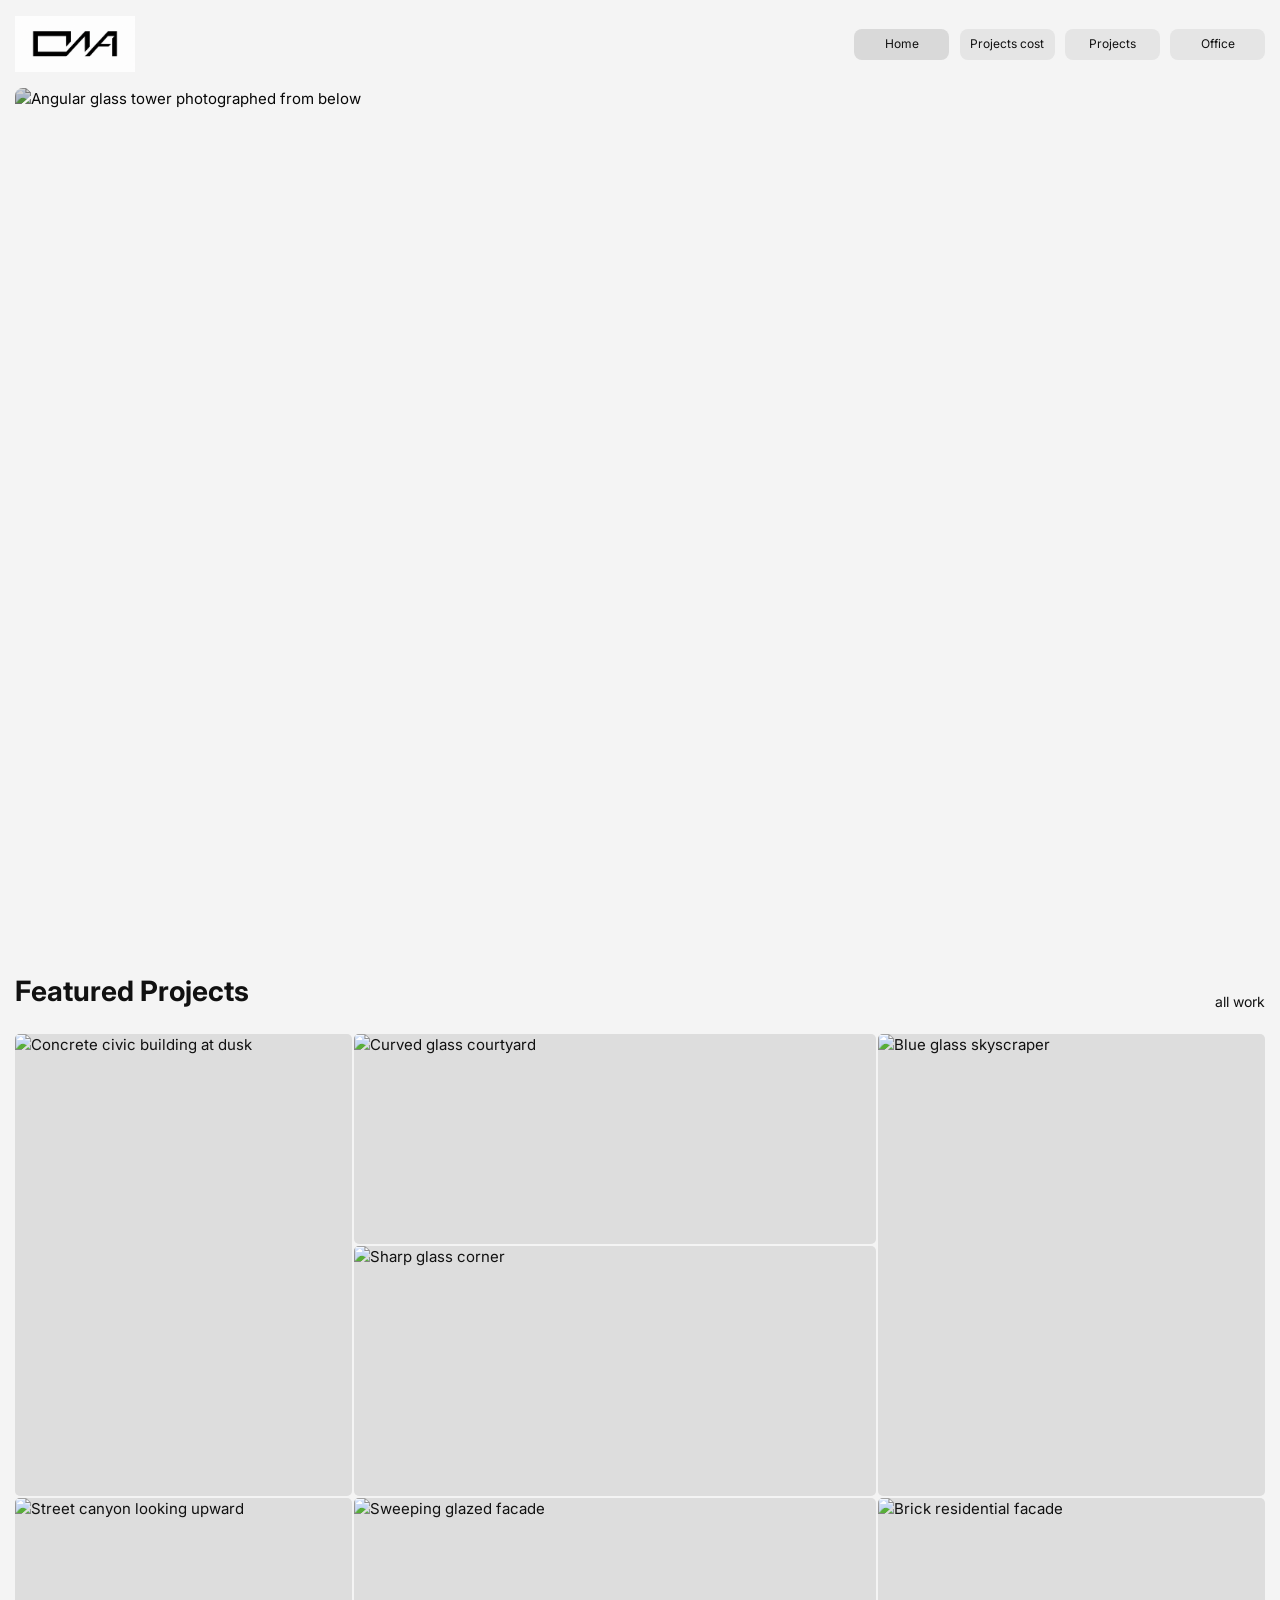
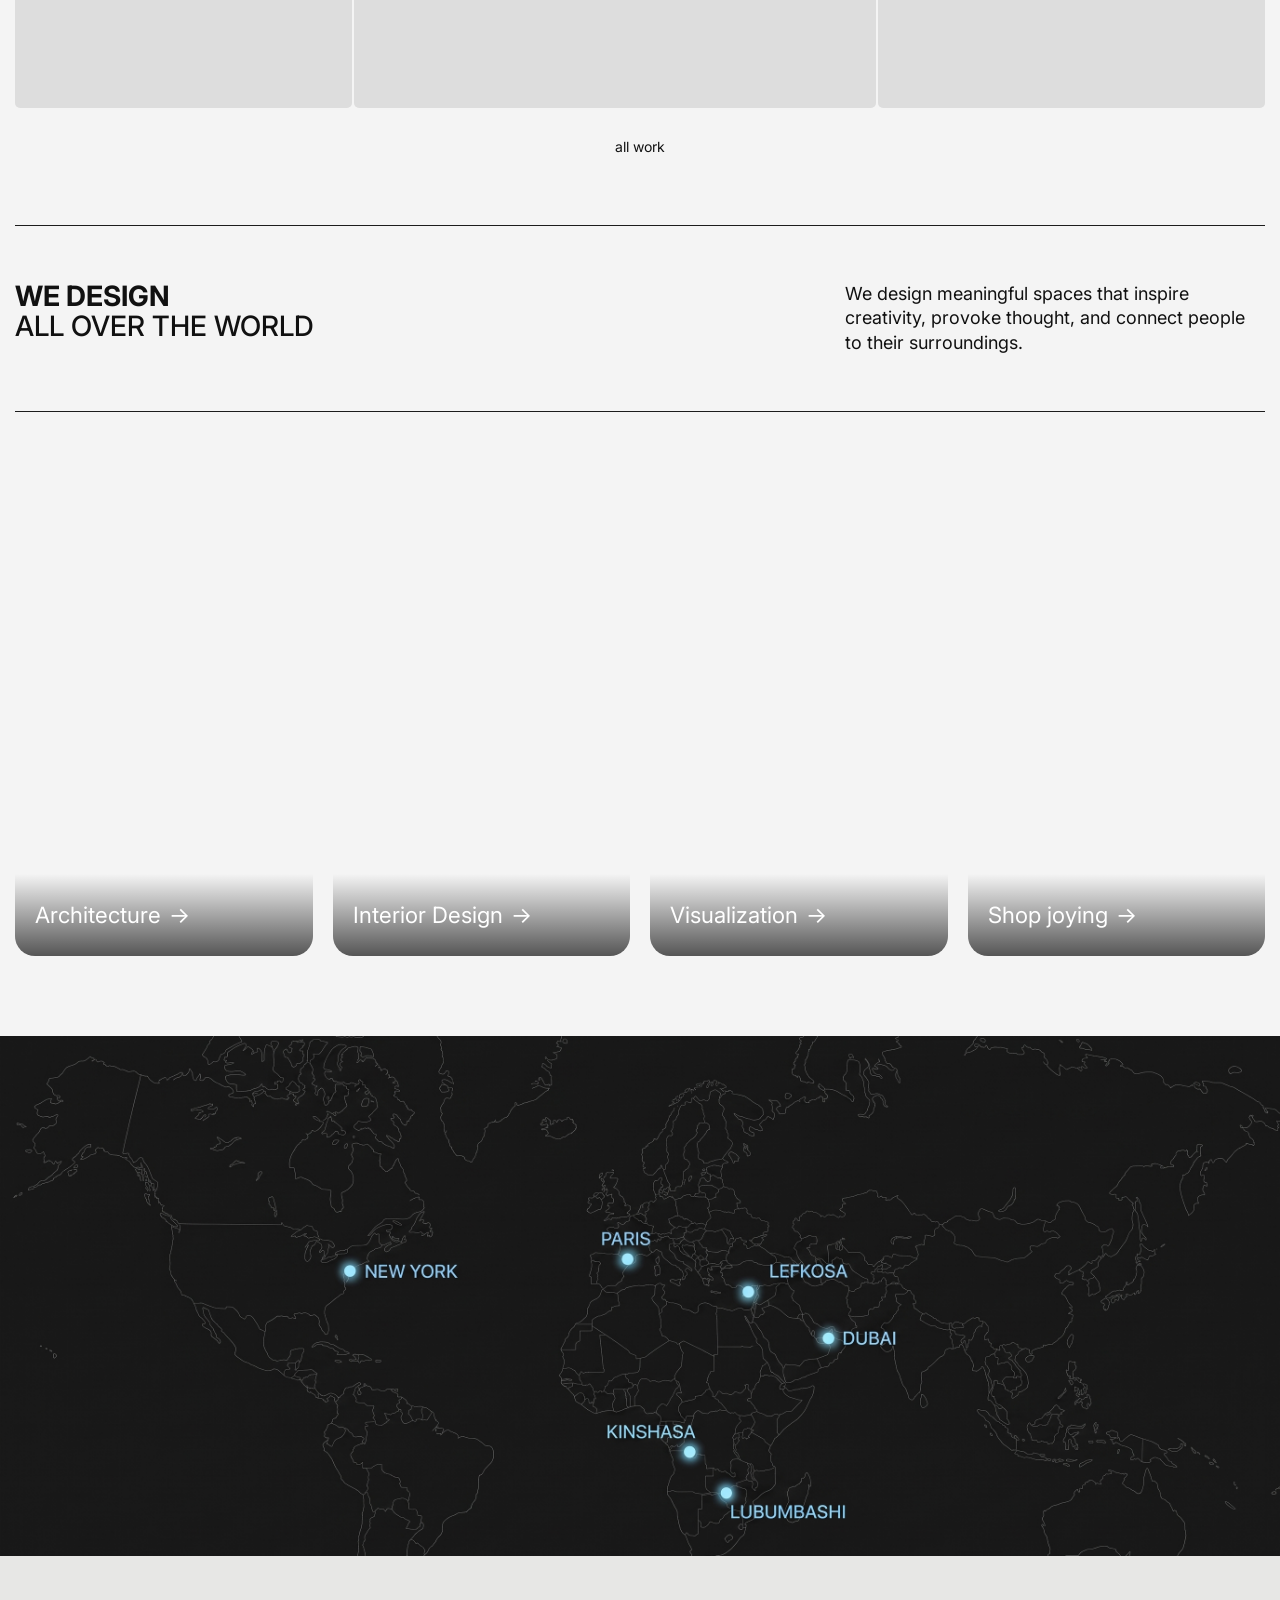
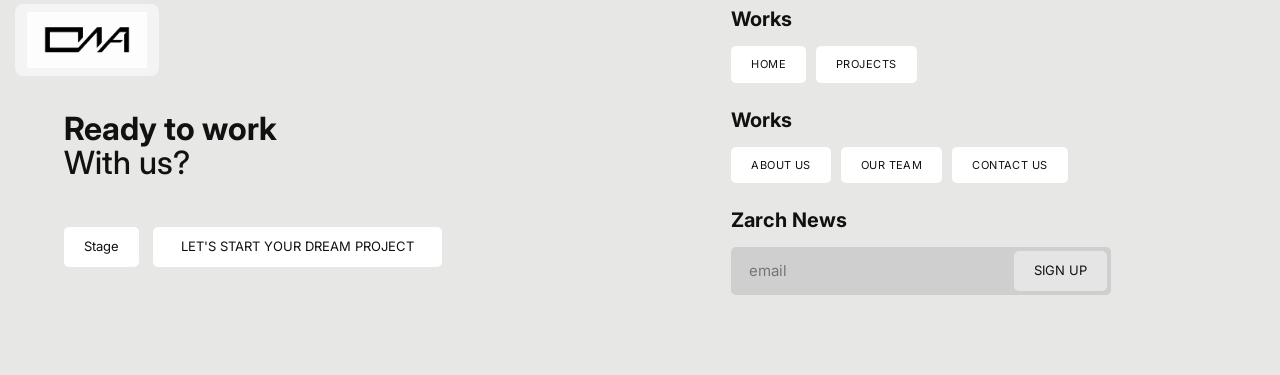
==== commit e550c56c: "Mise a jour css" ====
--- a/index.html
+++ b/index.html
@@ -21,7 +21,7 @@
       <span></span><span></span>
     </button>
     <nav class="main-nav" id="primary-nav" aria-label="Primary">
-      <a class="is-active" href="index.html">update</a>
+      <a class="is-active" href="index.html">Home</a>
       <a href="cost.html">Projects cost</a>
       <a href="projects.html">Projects</a>
       <a href="about.html">Office</a>
--- a/styles.css
+++ b/styles.css
@@ -121,6 +121,15 @@
 .wide-btn:hover,
 .hero-cta:hover { background: var(--pill-hover); }
 .main-nav .is-active { background: var(--pill-hover); }
+.main-nav a {
+  box-sizing: border-box;
+  width: 95px;
+  height: 31px;
+  flex: 0 0 95px;
+  padding: 0;
+  font-size: 12px;
+  border-radius: 8px;
+}
 .btn.dark { background: #2a2a2a; color: #fff; }
 .btn.dark:hover { background: #111; }
 
@@ -152,6 +161,7 @@
 .hero img {
   width: 100%;
   height: 100%;
+  border-radius: 8px;
   object-fit: cover;
   filter: saturate(0.78) contrast(1.08) brightness(0.82);
 }
@@ -833,7 +843,6 @@
 .page-about .site-header .brand-text { font-size: clamp(15px, 1.2vw, 18px); }
 .page-about .site-header .main-nav { gap: clamp(8px, 0.8vw, 16px); }
 .page-about .site-header .main-nav a {
-  padding: 9px 16px;
   font-size: clamp(11px, 0.7vw, 13px);
 }
 .page-about .about-hero {
@@ -1121,7 +1130,6 @@
     flex-direction: column;
   }
   .main-nav.is-open { display: flex; }
-  .main-nav a { width: 100%; }
   .hero { margin-inline: 16px; }
   .featured, .fields { padding: 48px 0; }
   .mosaic-7 {
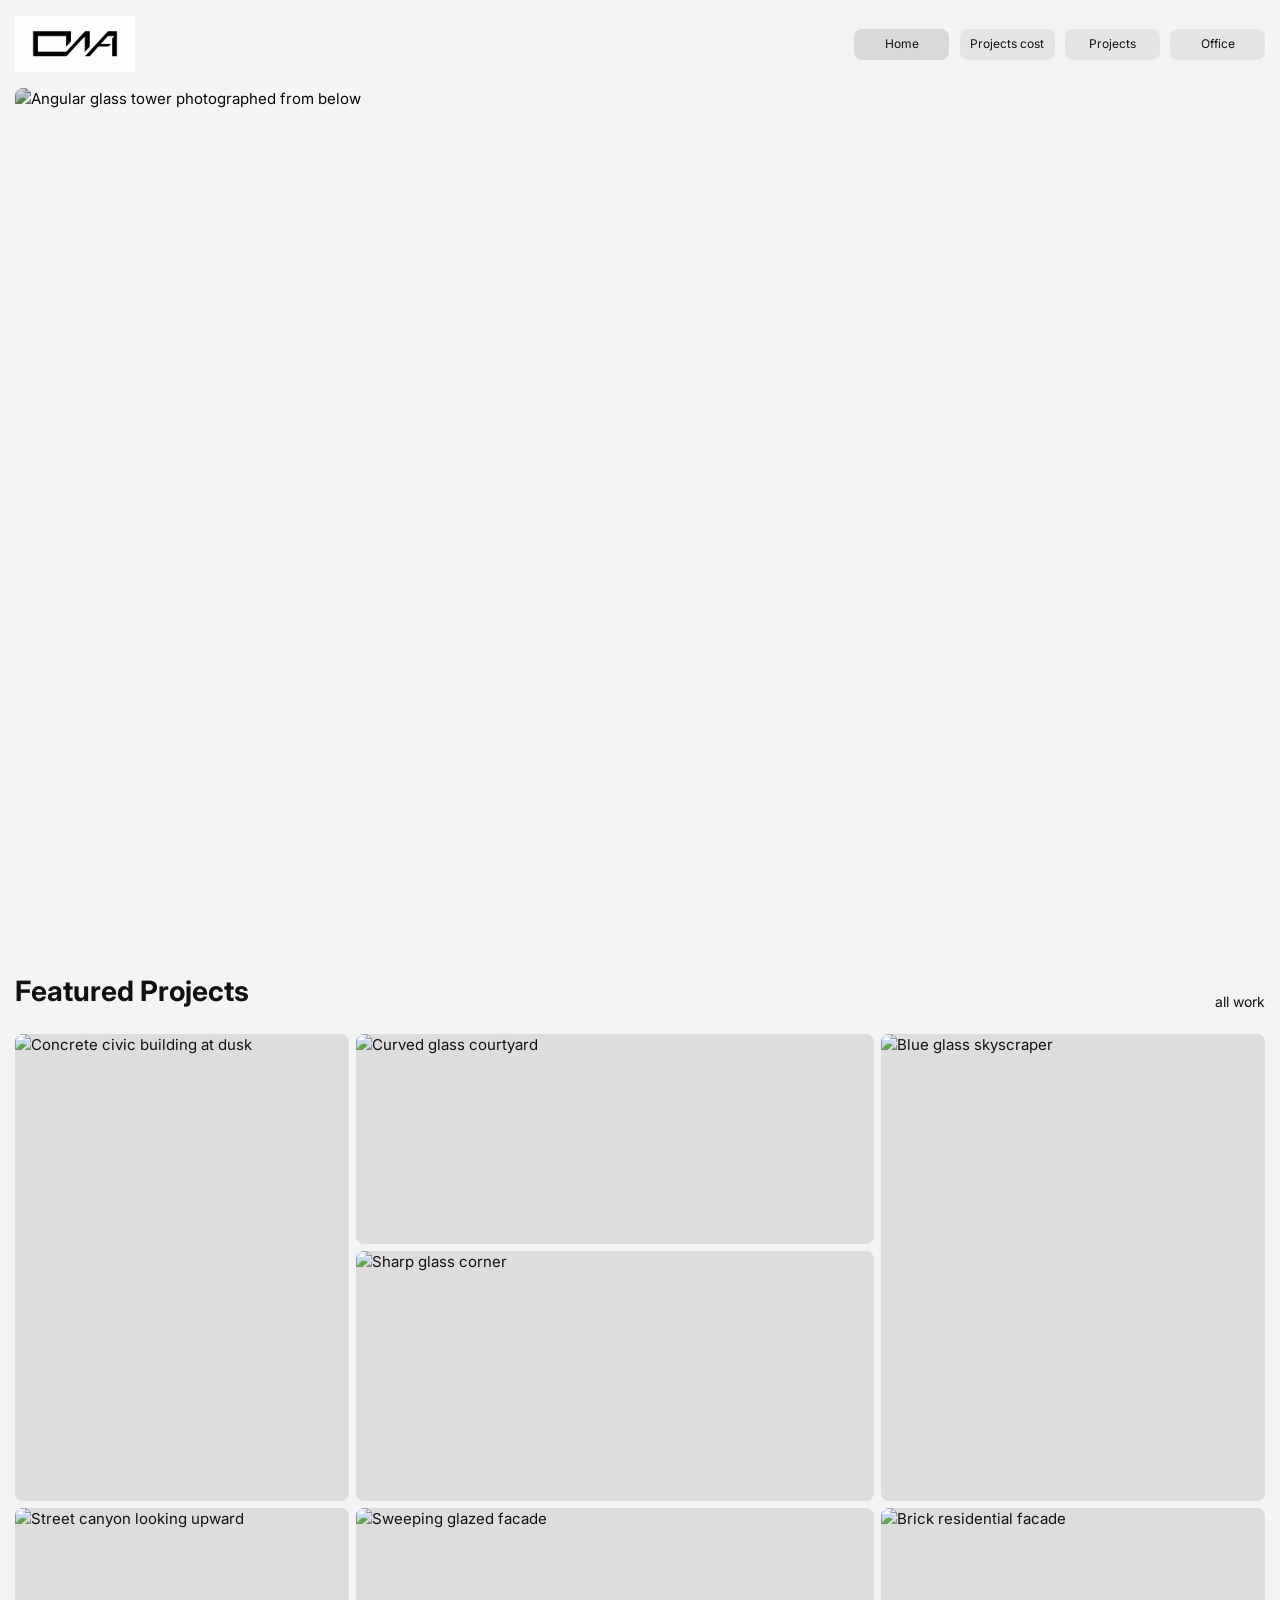
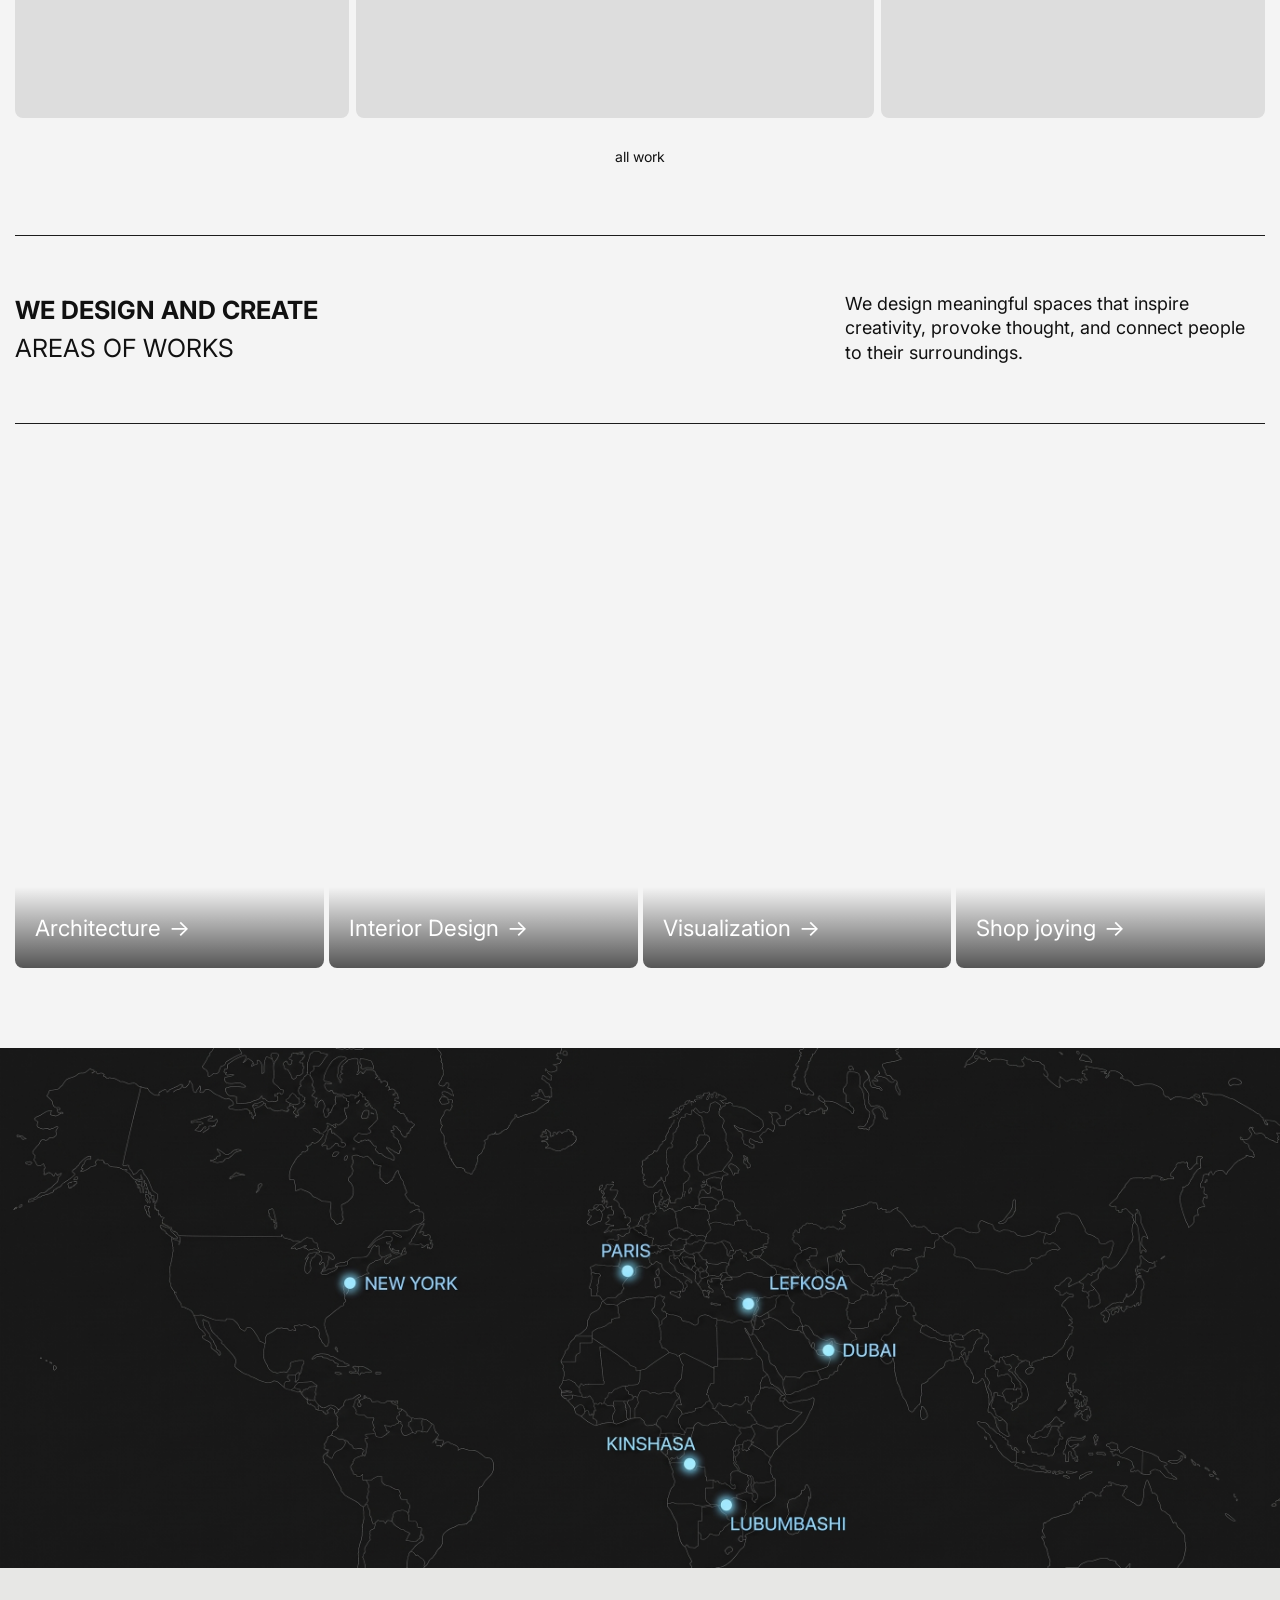
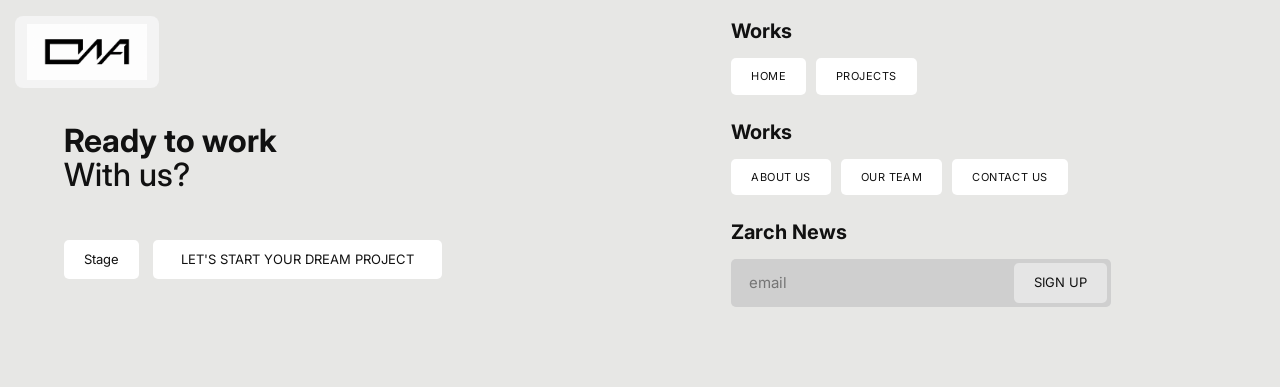
==== commit fe02f118: "Mise a jour css" ====
--- a/index.html
+++ b/index.html
@@ -73,7 +73,7 @@
     </section>
 
     <section class="statement wrap">
-      <h2>WE DESIGN<br><span>ALL OVER THE WORLD</span></h2>
+      <span  style="font-size: 25px;"><strong> WE DESIGN AND CREATE</strong><br><span>AREAS OF WORKS</span></span>
       <p>We design meaningful spaces that inspire creativity, provoke thought, and connect people to their surroundings.</p>
     </section>
 
--- a/styles.css
+++ b/styles.css
@@ -186,6 +186,8 @@
   row-gap: 2px;
   column-gap: 2px;
 }
+.featured .mosaic-7 { gap: 7px; }
+.featured .tile { border-radius: 8px; }
 .mosaic-7 .tile:nth-child(1) { grid-column: 1; grid-row: 1 / 3; }
 .mosaic-7 .tile:nth-child(2) { grid-column: 2; grid-row: 1; }
 .mosaic-7 .tile:nth-child(3) { grid-column: 3; grid-row: 1 / 3; }
@@ -261,7 +263,7 @@
 
 .fields-wrap {
   display: flex;
-  gap: 20px;
+  gap: 5px;
   width: 100%;
   height: 480px;
 }
@@ -278,6 +280,7 @@
   background-size: cover;
   background-position: center;
   will-change: flex-grow;
+  border-radius: 8px;
   transition: flex-grow 0.8s cubic-bezier(0.25, 1, 0.3, 1), transform 0.4s ease;
 }
 
@@ -1137,6 +1140,7 @@
     grid-template-rows: none;
     gap: 12px;
   }
+  .featured .mosaic-7 { gap: 17px; }
   .mosaic-7 .tile,
   .mosaic-7 .tile:nth-child(n) {
     grid-column: auto;
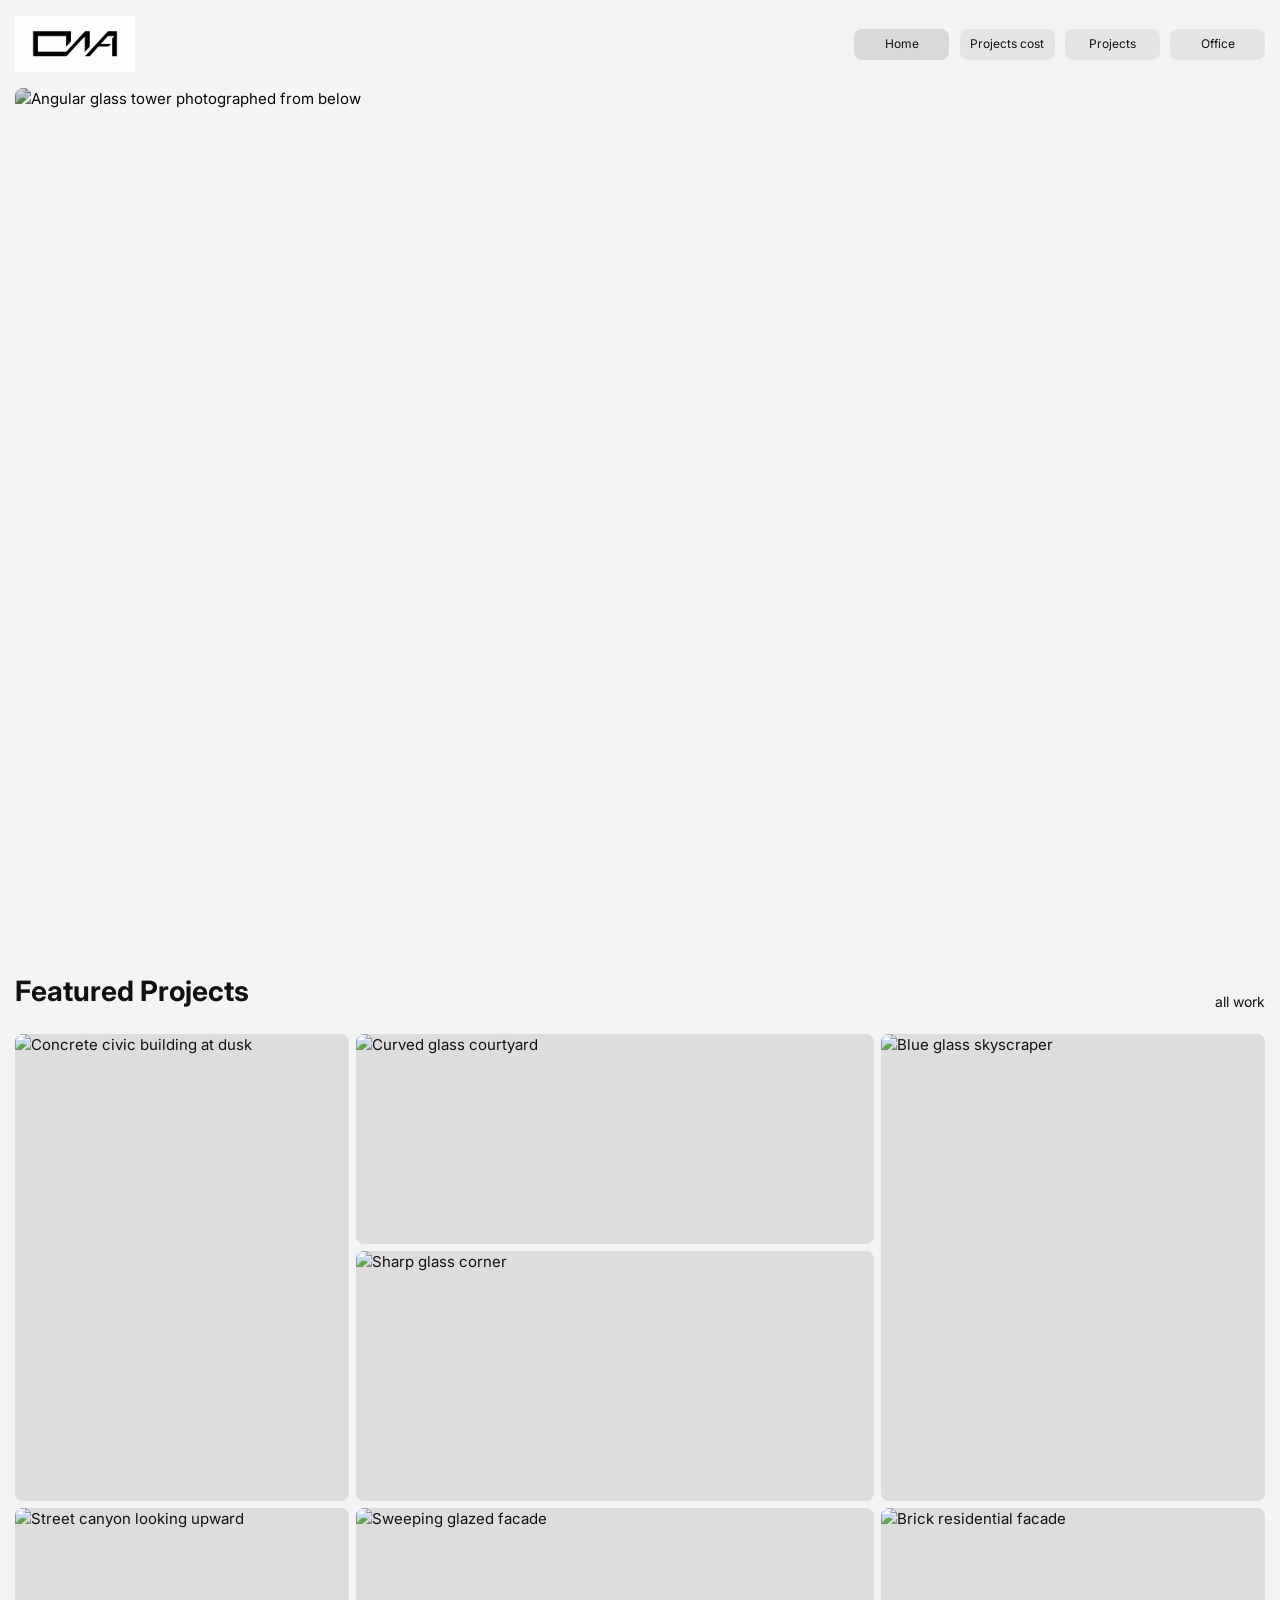
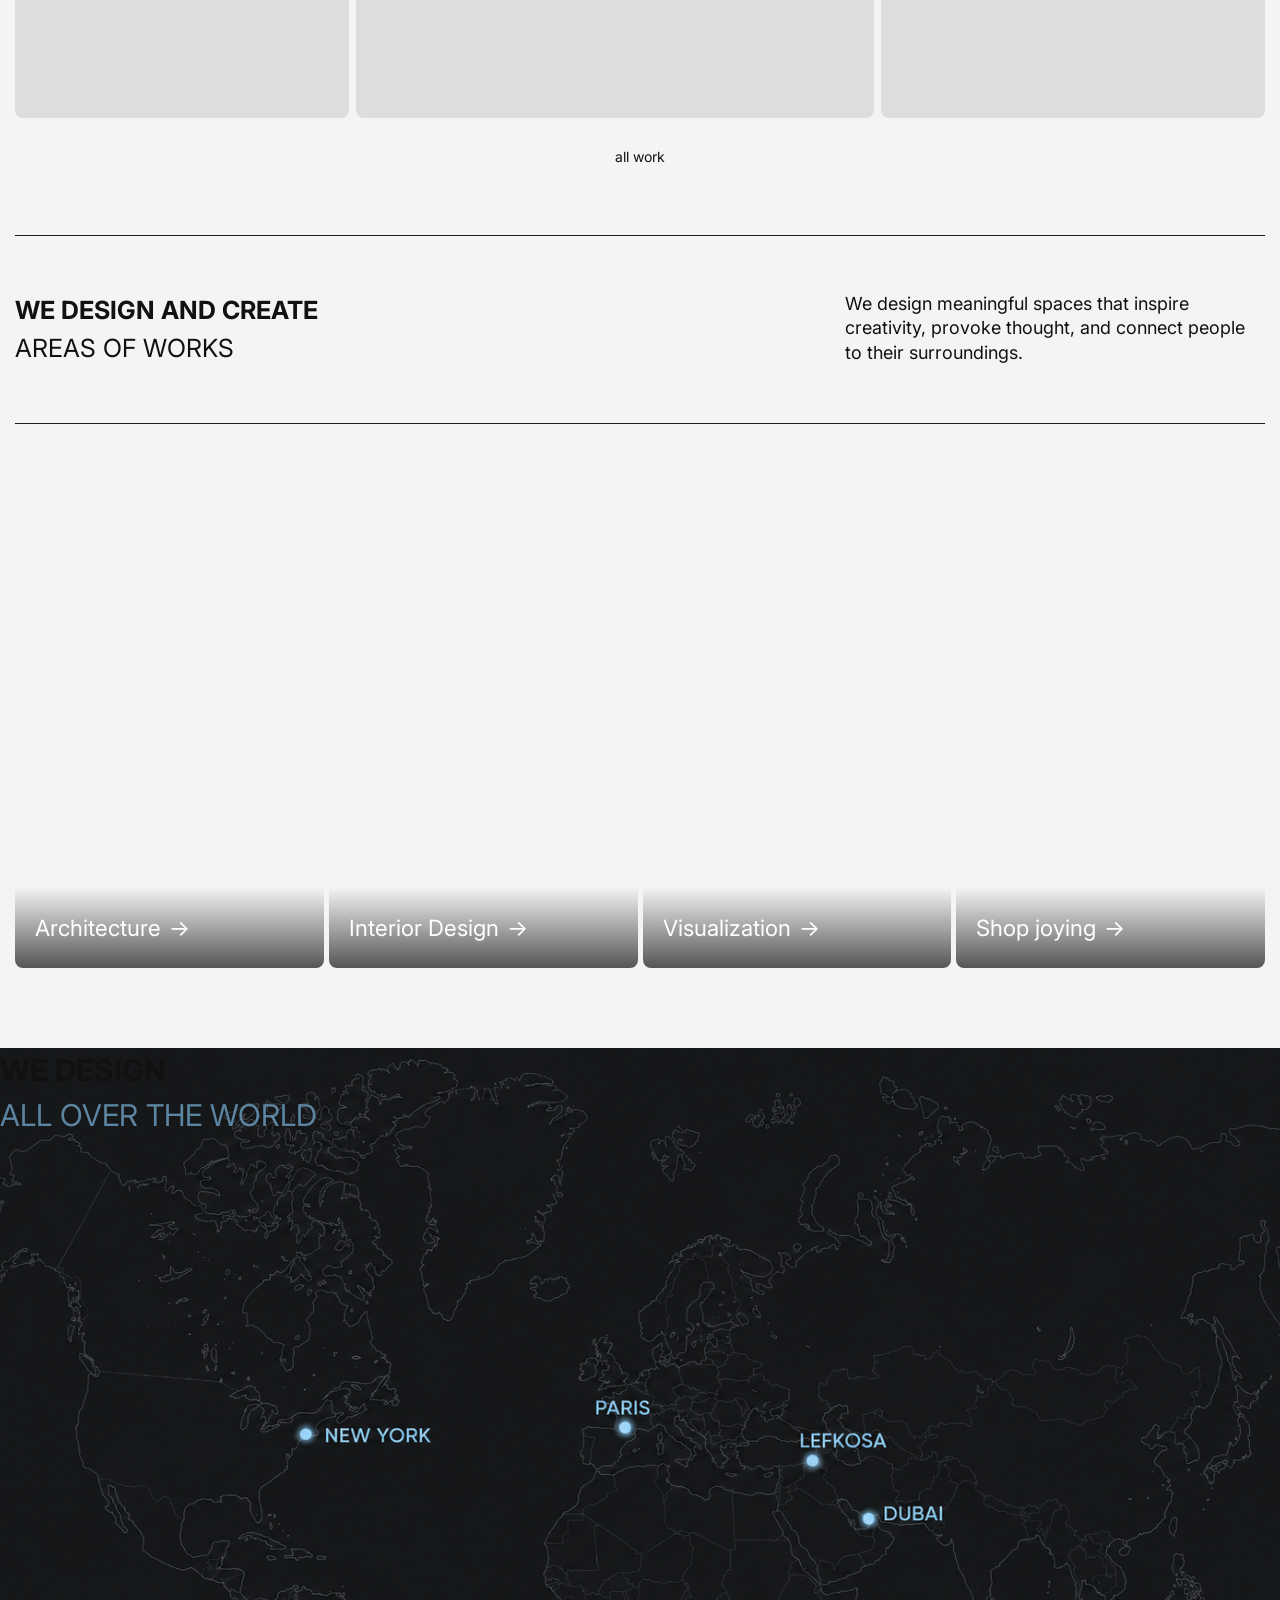
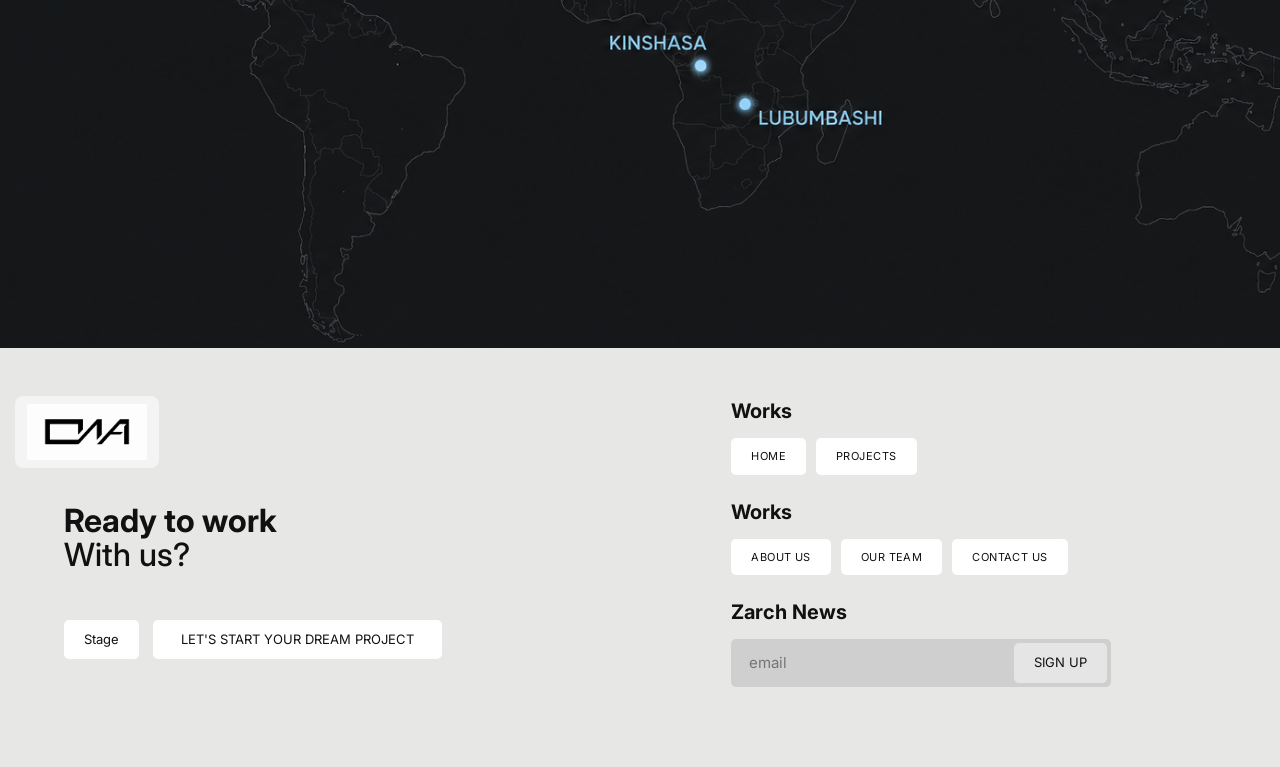
==== commit a8f846f6: "Mise a jour css" ====
--- a/index.html
+++ b/index.html
@@ -105,7 +105,9 @@
       </div>
     </section>
 
-    <section class="world-map" aria-label="Studios around the world"></section>
+    <section class="world-map" aria-label="Studios around the world">
+      <div><strong>WE DESIGN</strong> </br> <span>ALL OVER THE WORLD</span></div>
+    </section>
   </main>
 
   <footer class="site-footer" id="contact">
--- a/styles.css
+++ b/styles.css
@@ -373,10 +373,19 @@
 
 .world-map {
   position: relative;
-  min-height: 520px;
+  min-height: 100vh;
   background: url("images/bg_Arch_01.png") center / cover no-repeat;
   overflow: hidden;
 }
+
+.world-map div{
+  font-size: 30px;
+  position: absolute;
+}
+.world-map div span {
+  color: #5C85A1;
+}
+
 
 .site-footer {
   display: grid;
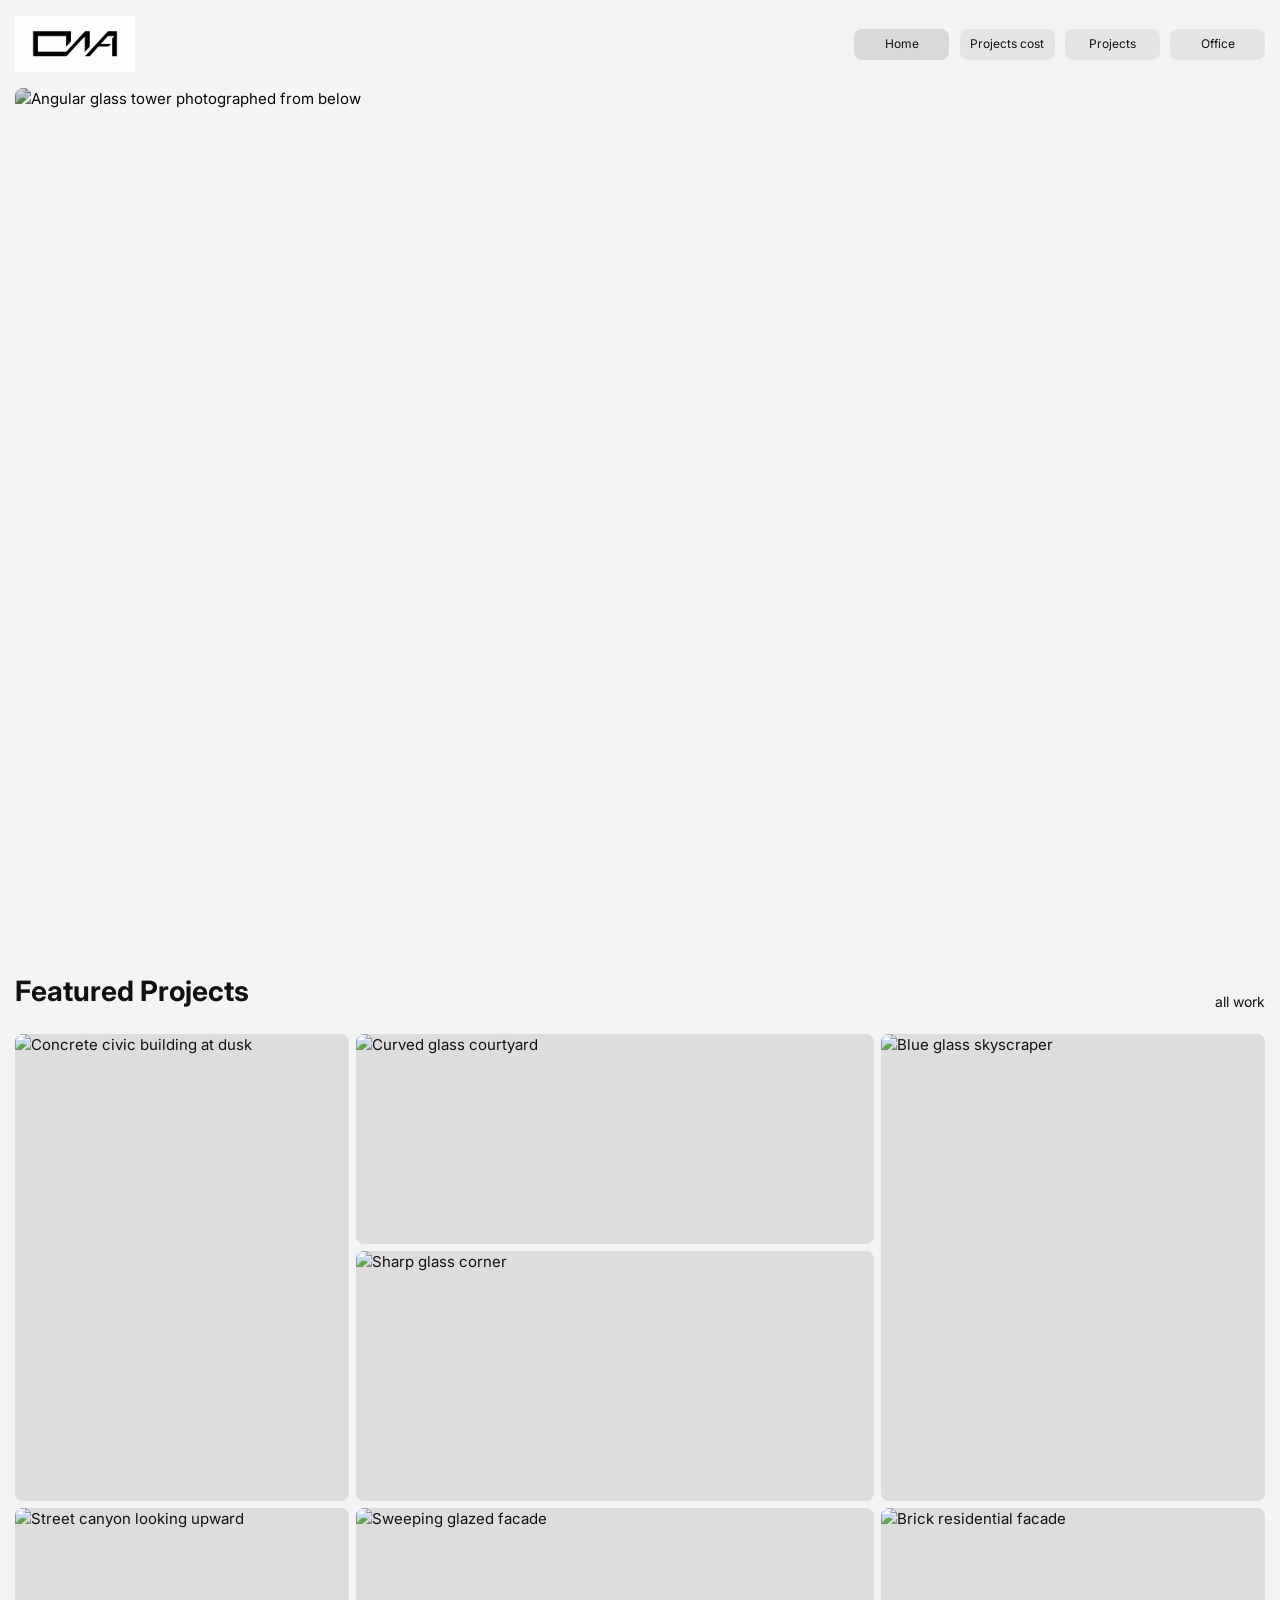
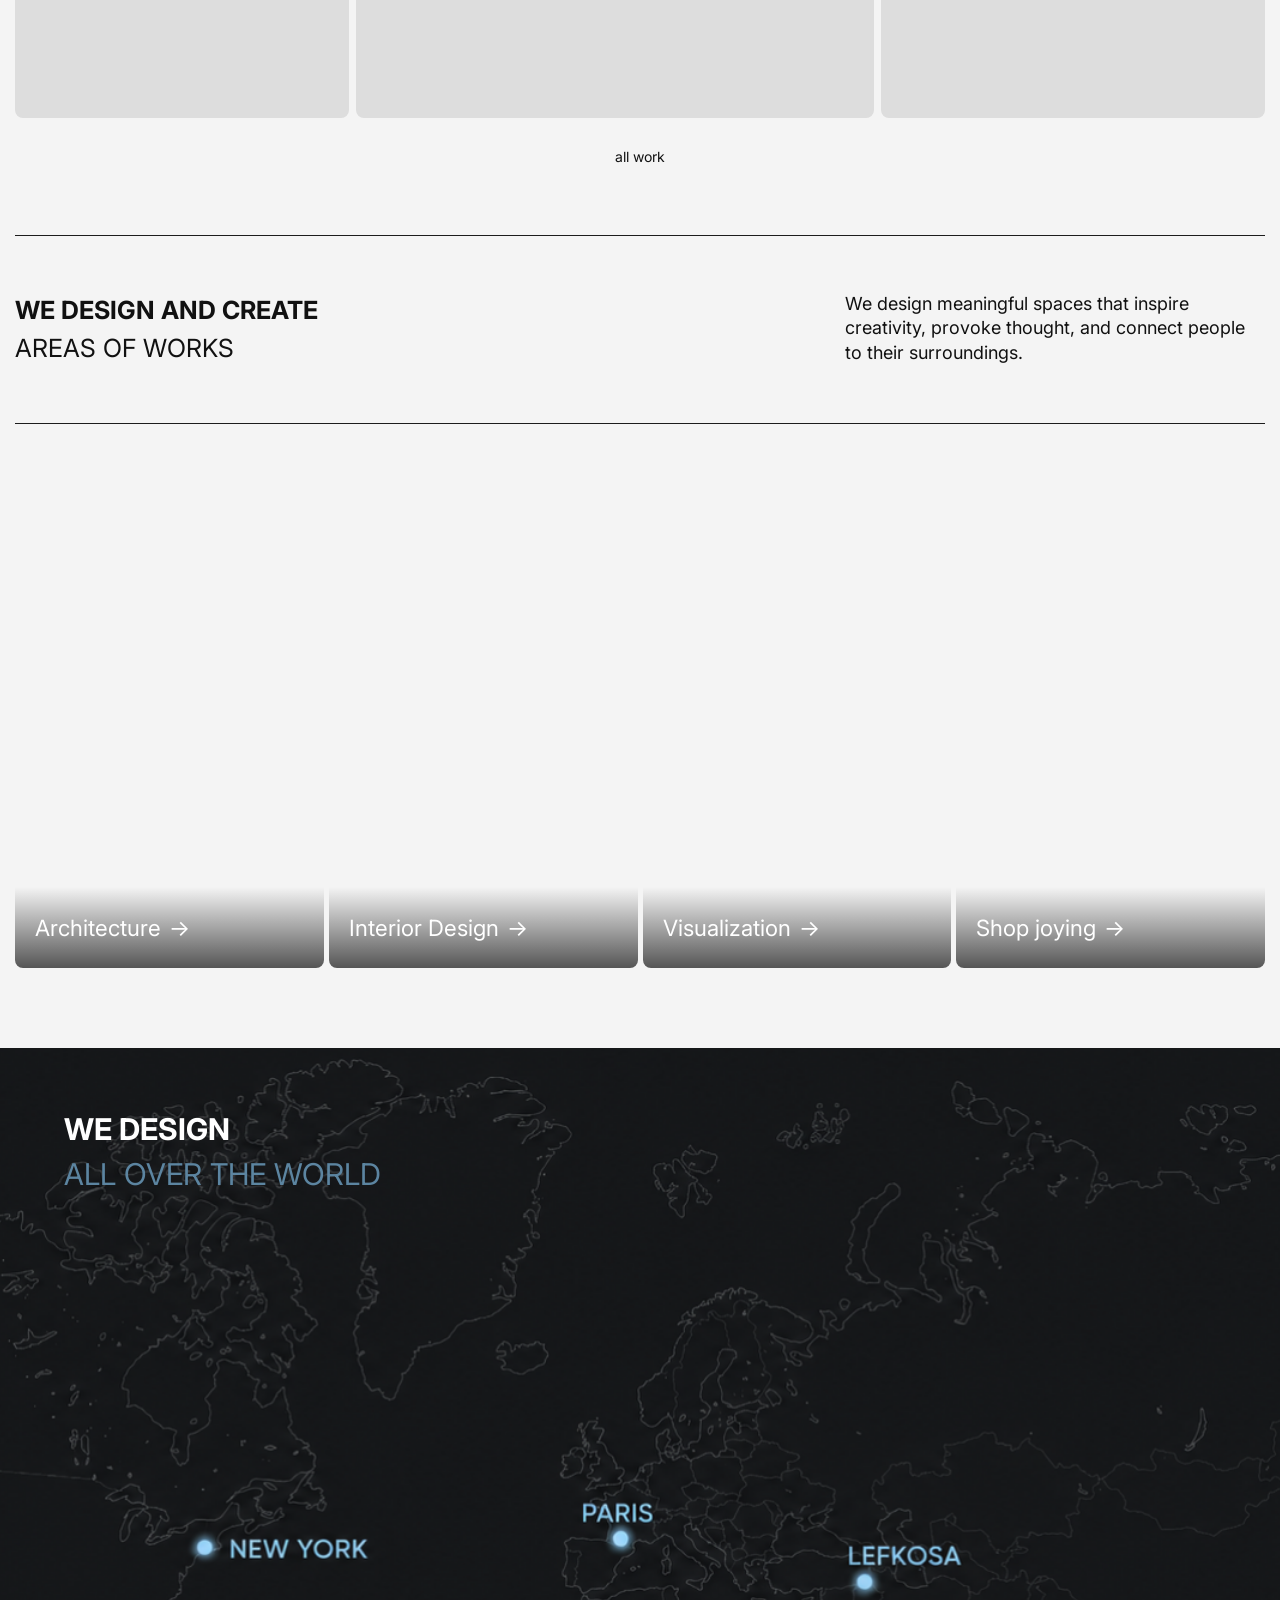
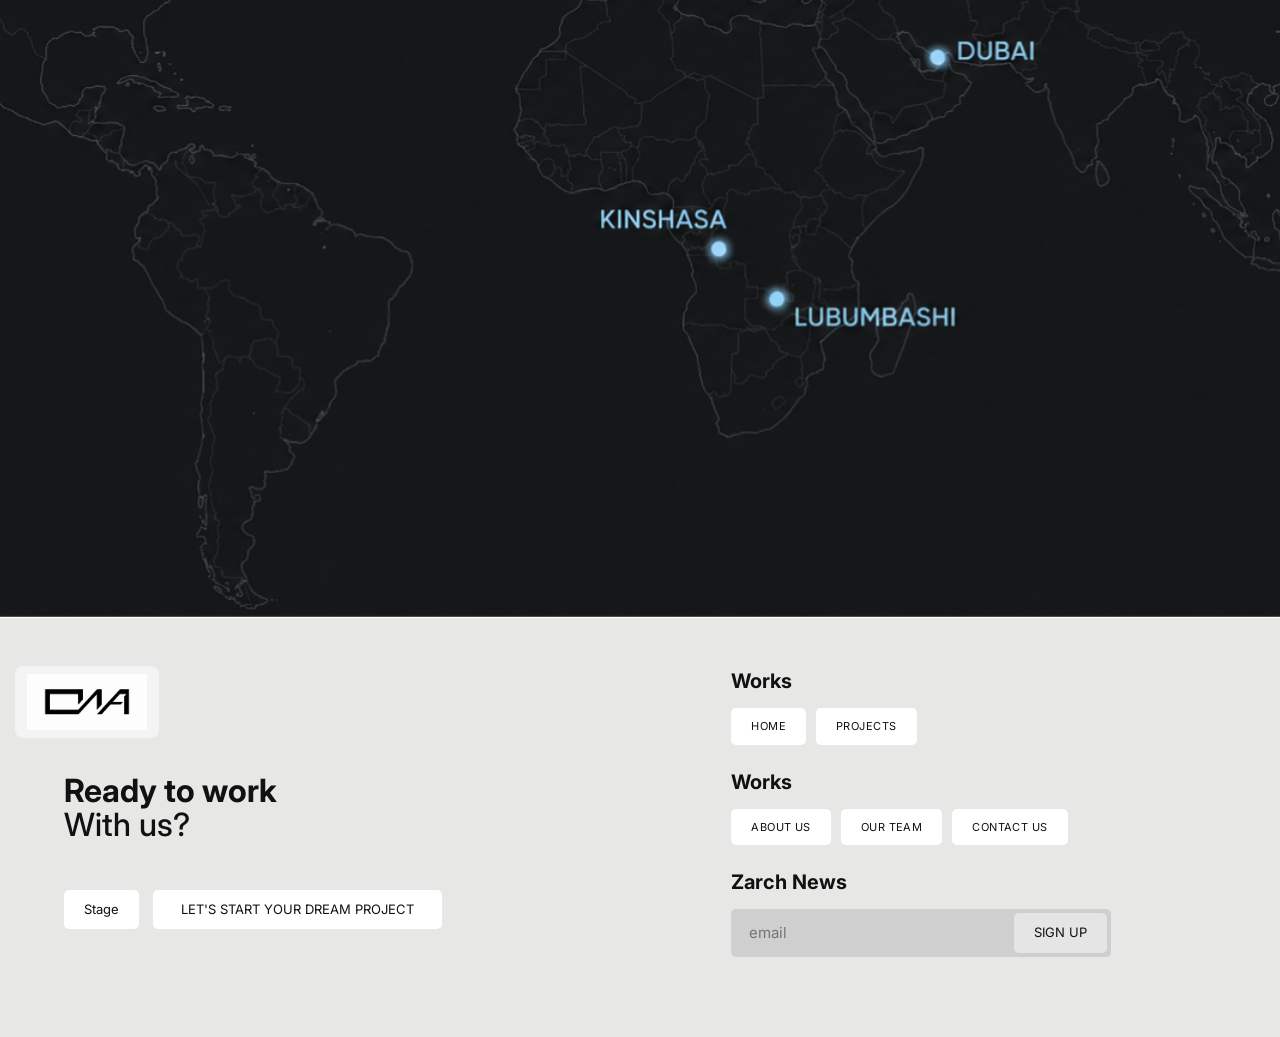
==== commit 400d2fdc: "Mise a jour css" ====
--- a/index.html
+++ b/index.html
@@ -106,7 +106,7 @@
     </section>
 
     <section class="world-map" aria-label="Studios around the world">
-      <div><strong>WE DESIGN</strong> </br> <span>ALL OVER THE WORLD</span></div>
+      <div><strong>WE DESIGN</strong></br><span>ALL OVER THE WORLD</span></div>
     </section>
   </main>
 
--- a/styles.css
+++ b/styles.css
@@ -373,15 +373,21 @@
 
 .world-map {
   position: relative;
-  min-height: 100vh;
+  min-height: 130vh;
   background: url("images/bg_Arch_01.png") center / cover no-repeat;
+  background-size: cover;
   overflow: hidden;
 }
 
 .world-map div{
+  left: 5%;
+  top : 5%;
   font-size: 30px;
+  color: white;
   position: absolute;
-}
+  /* color: #111; */
+}
+
 .world-map div span {
   color: #5C85A1;
 }
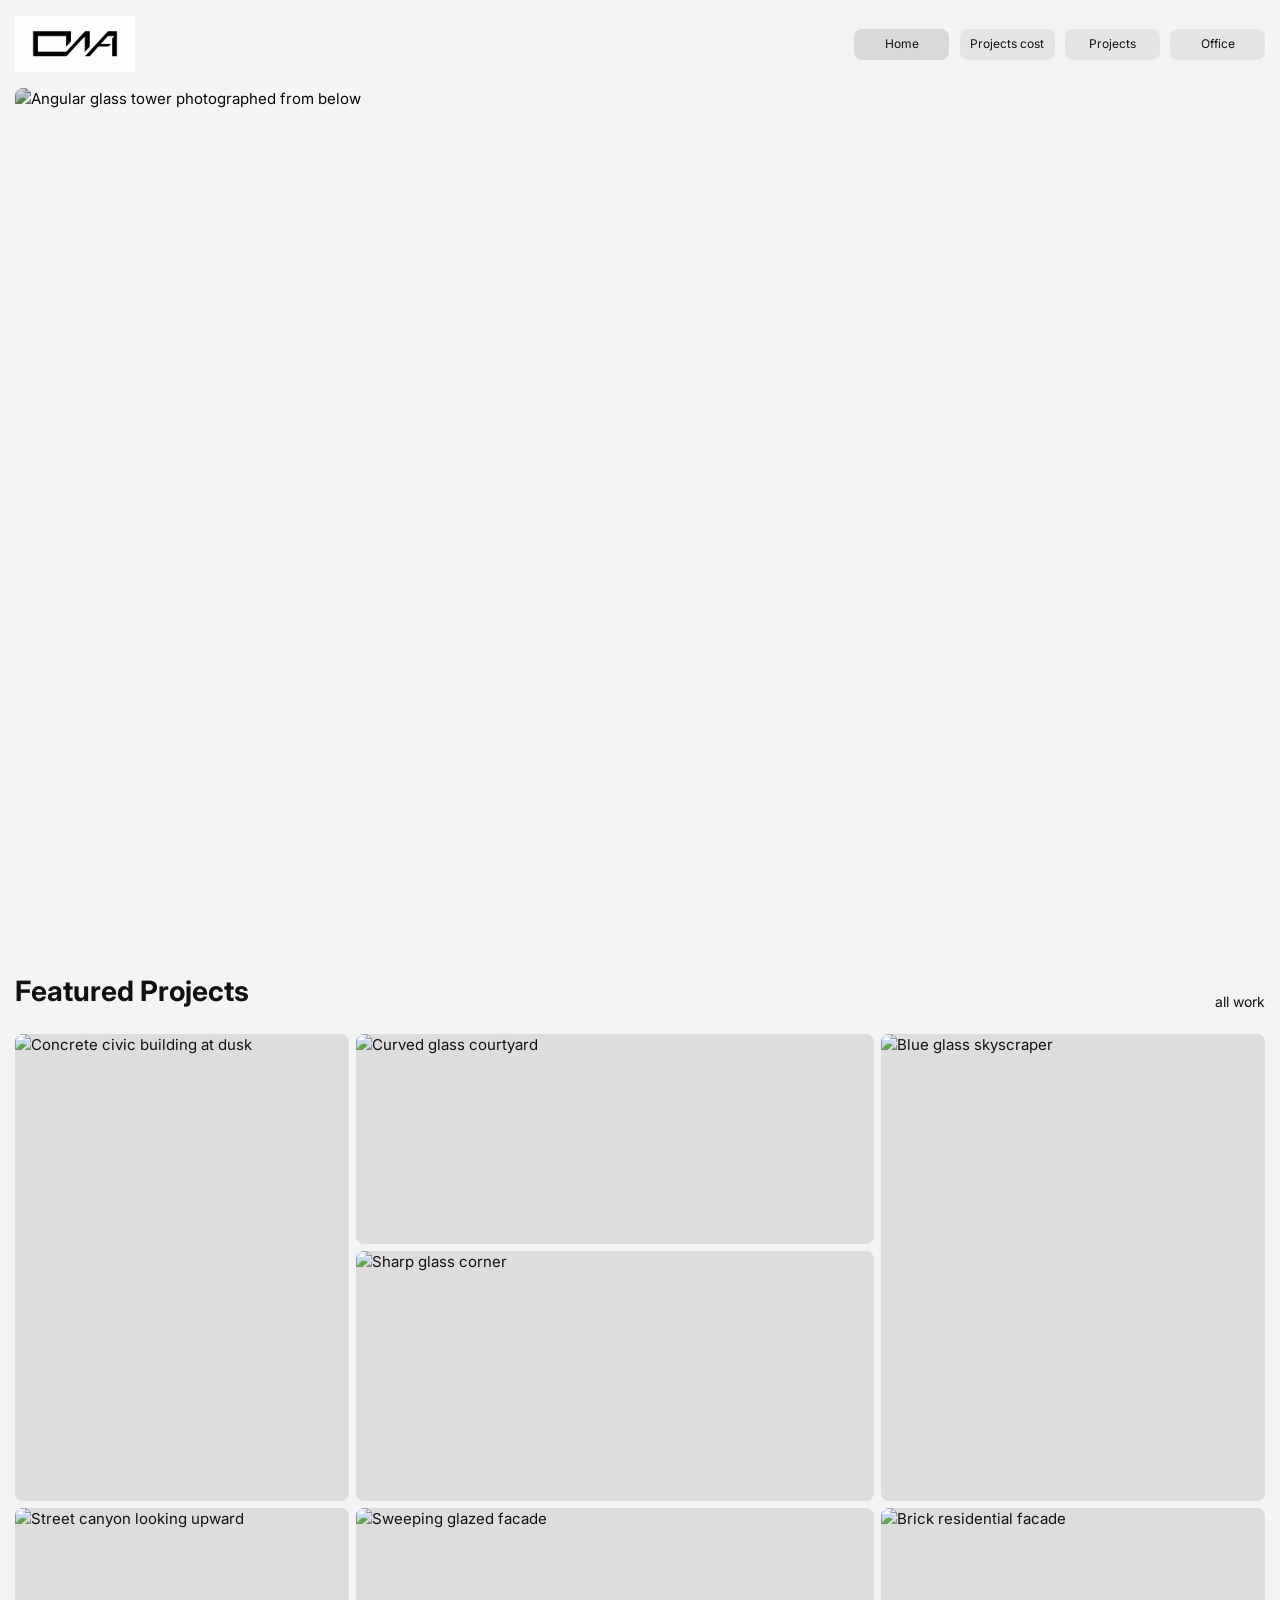
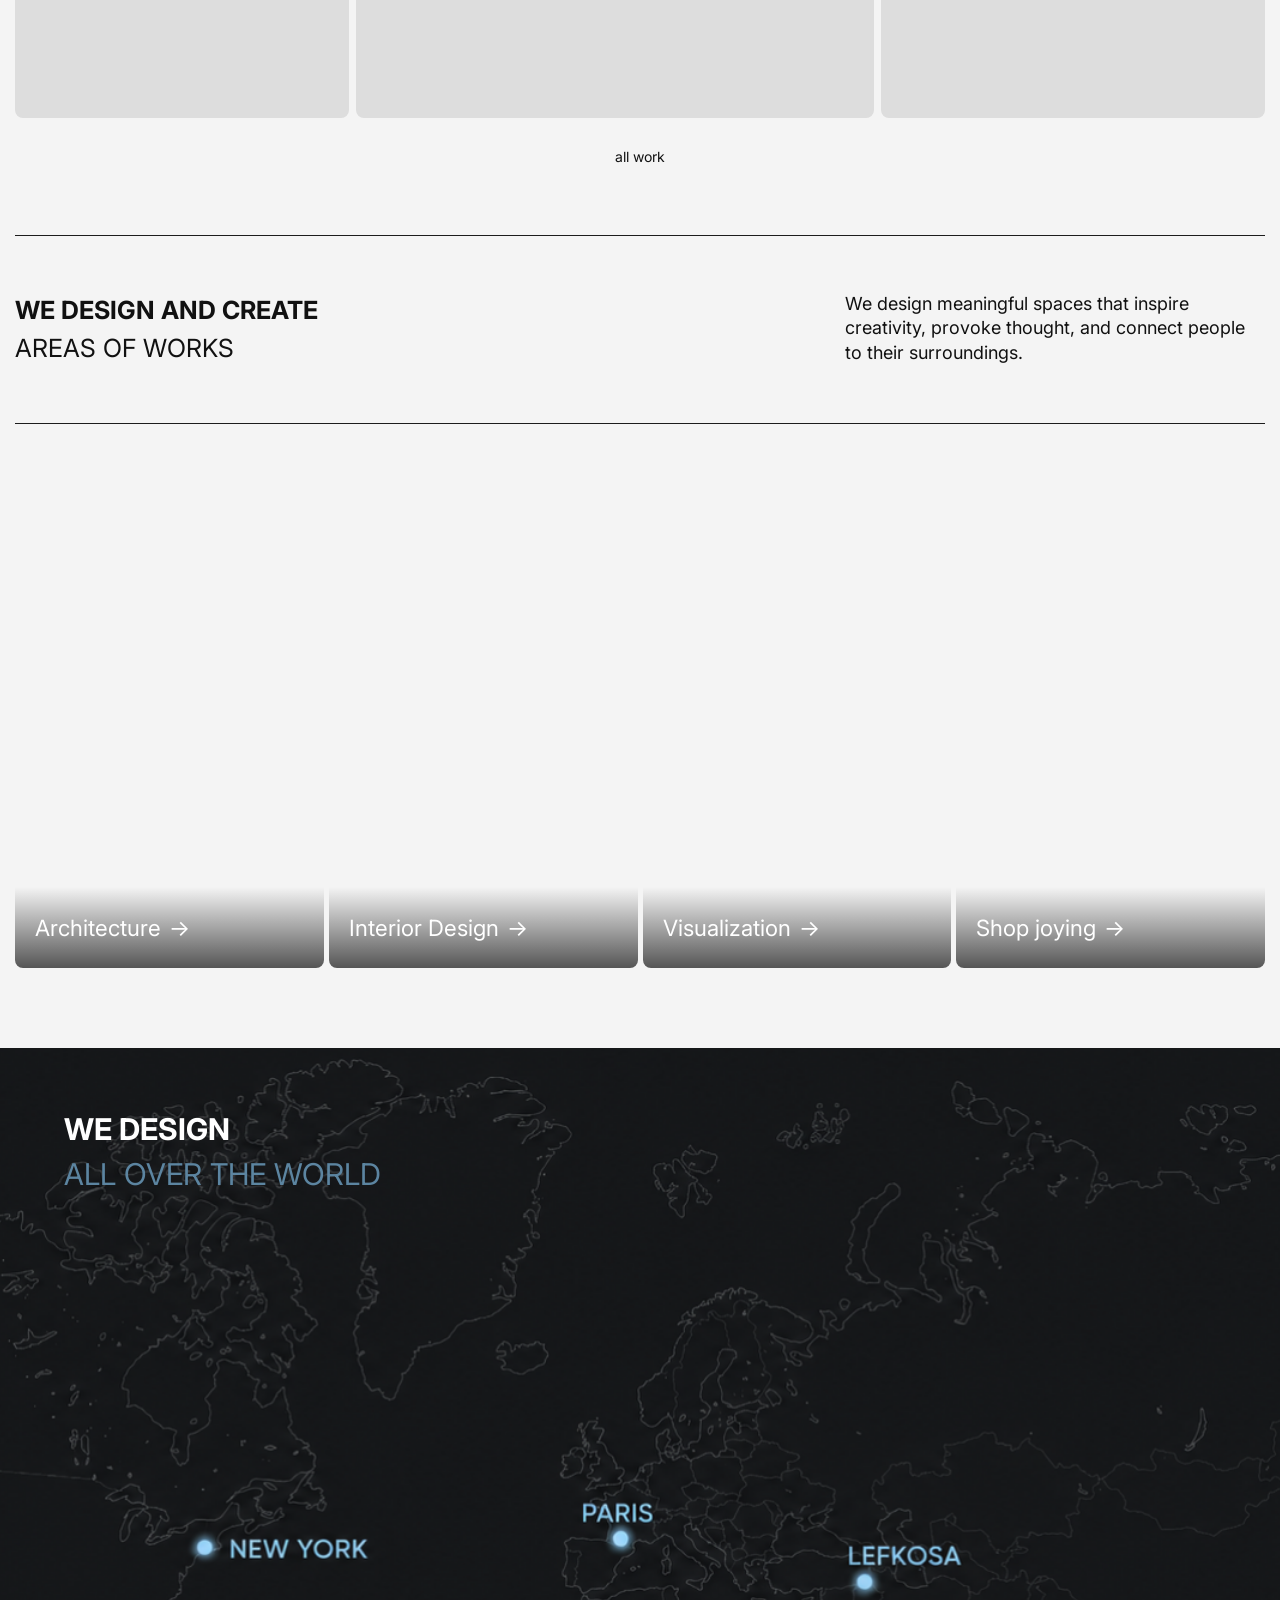
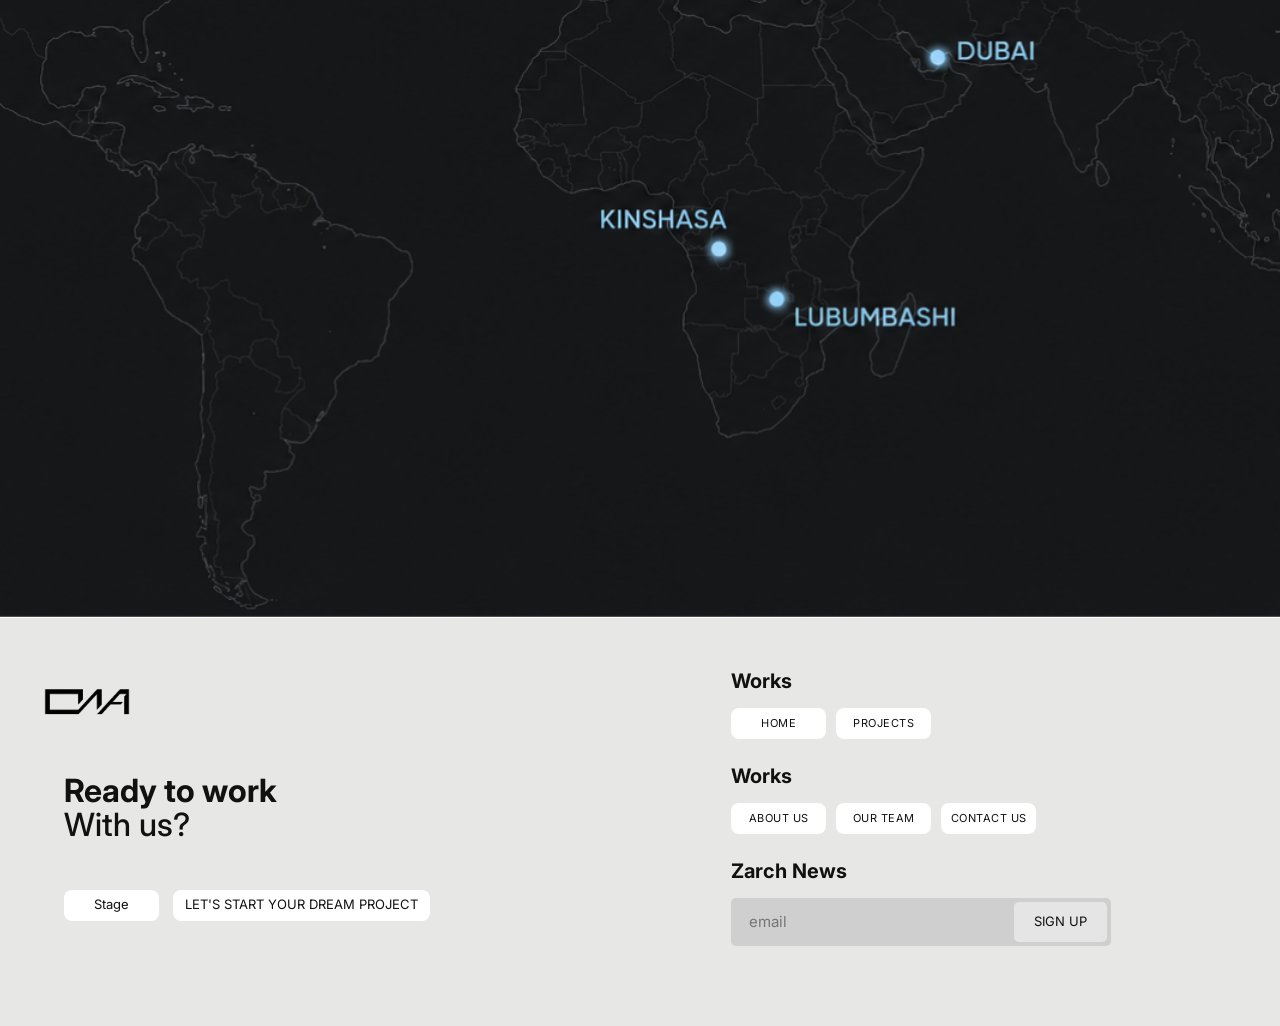
==== commit fe13dca5: "Mise a jour css" ====
--- a/index.html
+++ b/index.html
@@ -113,7 +113,7 @@
   <footer class="site-footer" id="contact">
     <div class="footer-cta">
       <a class="brand footer-brand" href="index.html" aria-label="ZARCH">
-        <img class="brand-logo" src="images/logo-white.png" alt="ZARCH 01">
+        <img class="brand-logo" src="images/logo-no-bg.png" alt="ZARCH 01">
       </a>
       <h2>Ready to work<br><span>With us?</span></h2>
       <div class="footer-actions">
--- a/styles.css
+++ b/styles.css
@@ -401,14 +401,32 @@
   padding: 48px var(--gutter) 80px;
 }
 .footer-light { background: var(--paper); }
-.footer-brand { background: var(--paper); padding: 8px 12px; border-radius: 8px; }
+.footer-brand { background: transparent; padding: 8px 12px; border-radius: 8px; }
 .footer-cta h2 { margin: 36px 0 48px 8%; font-size: 32px; line-height: 1.05; }
 .footer-cta h2 span { font-weight: 500; }
 .footer-actions { display: flex; flex-wrap: wrap; gap: 14px; margin-left: 8%; }
 .footer-actions .btn:last-child,
 .footer-actions button { padding-inline: 28px; }
+.site-footer .footer-actions > .btn {
+  box-sizing: border-box;
+  flex: 0 0 auto;
+  width: max-content;
+  min-width: 95px;
+  height: 31px;
+  padding: 0 12px;
+  border-radius: 8px;
+  white-space: nowrap;
+}
 .site-footer .footer-actions .btn,
 .site-footer .pills a { background: #fff; }
+.site-footer .pills a {
+  box-sizing: border-box;
+  width: 95px;
+  height: 31px;
+  flex: 0 0 95px;
+  padding: 0;
+  border-radius: 8px;
+}
 .site-footer .footer-actions .btn:hover,
 .site-footer .pills a:hover { background: #d9d9d9; }
 .footer-links { display: grid; gap: 22px; }
@@ -934,7 +952,7 @@
 .page-about > .site-footer {
   width: min(55vw, 973px);
   margin: 0 0 0 12.5%;
-  border-radius: 0 0 12px 12px;
+  border-radius: 0 0 8px 8px;
 }
 .about-lower {
   width: 100%;
@@ -1219,7 +1237,7 @@
   .about-hero { height: 70vw; }
   .page-about .about-hero { margin-inline: 16px; }
   .page-about .about-sheet { width: calc(100% - 32px); margin: 13vw 0 0 16px; border-radius: 20px 20px 0 0; }
-  .page-about > .site-footer { width: calc(100% - 32px); margin-left: 16px; border-radius: 0 0 12px 12px; }
+  .page-about > .site-footer { width: calc(100% - 32px); margin-left: 16px; border-radius: 0 0 8px 8px; }
   .about-lower { padding: 36px 16px 72px; }
   .about-lower-grid { grid-template-columns: 1fr; gap: 42px; padding-inline: 0; }
   .about-lower-copy,
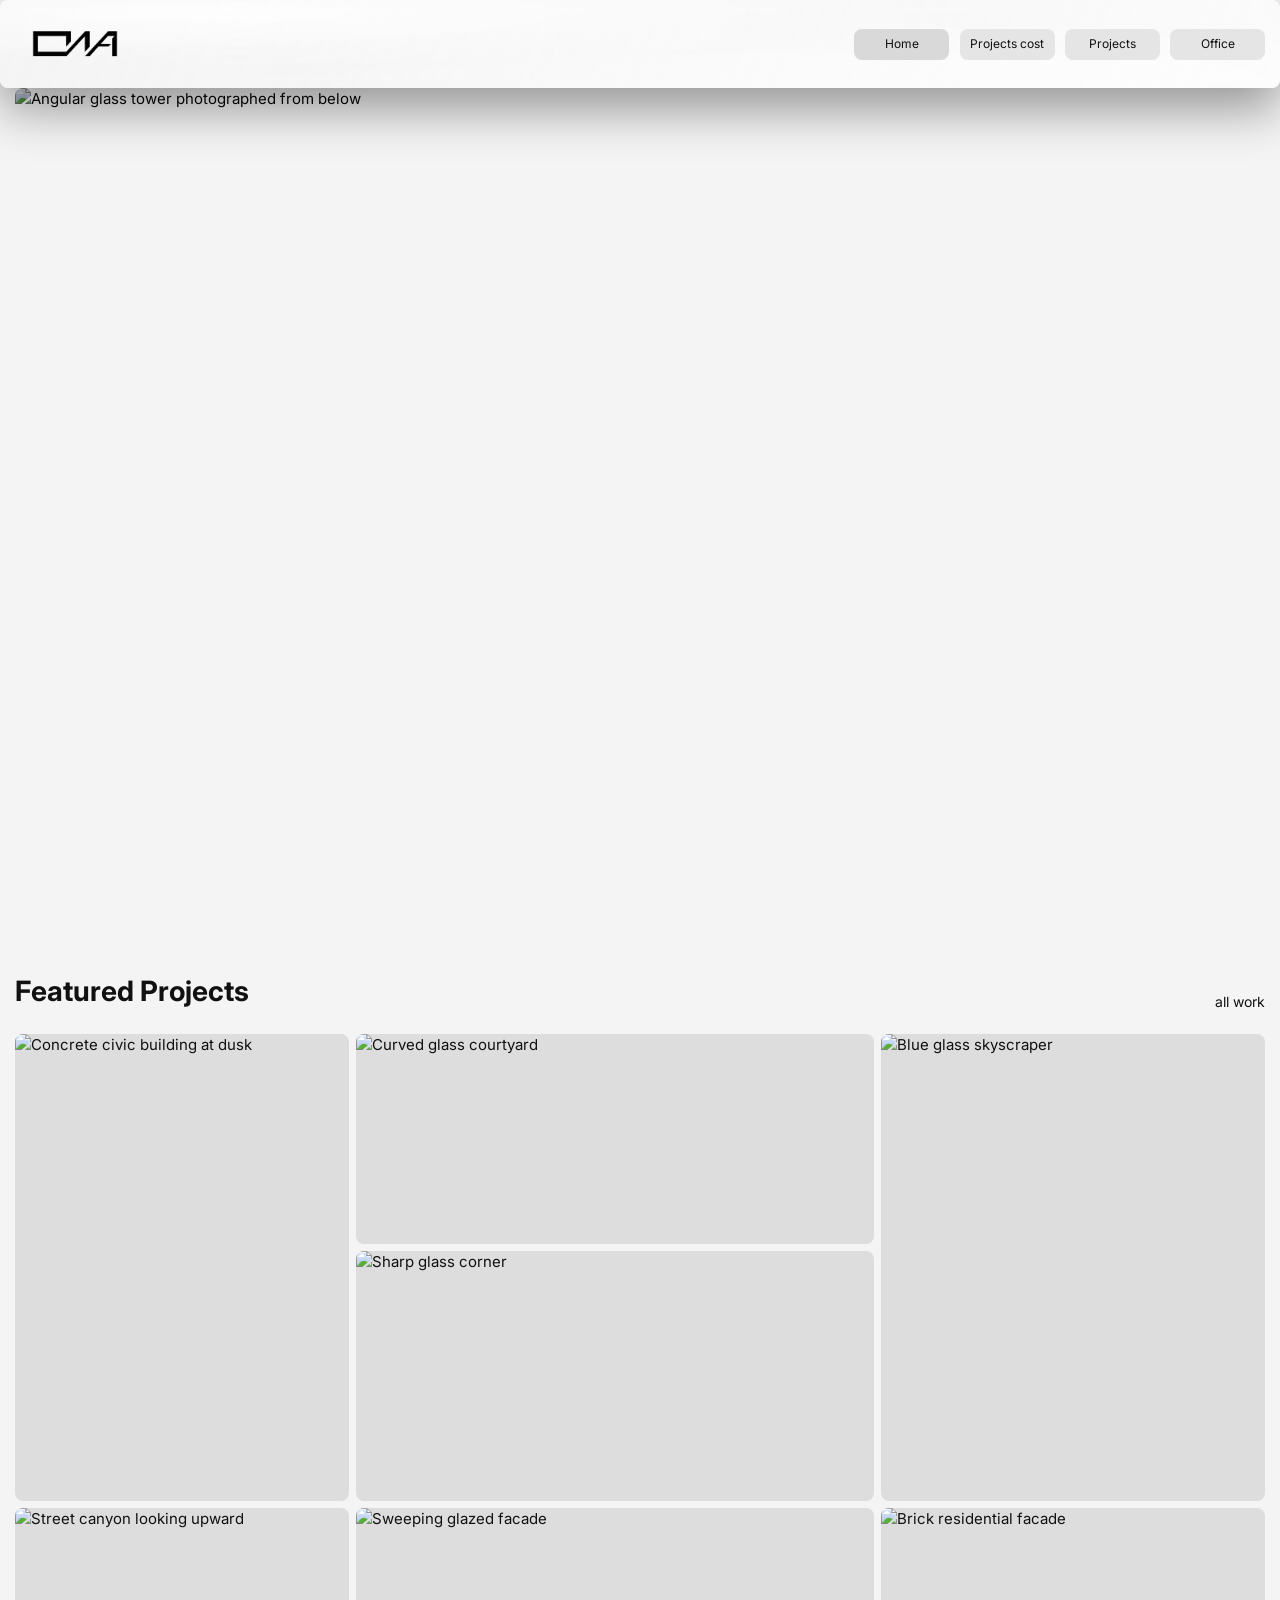
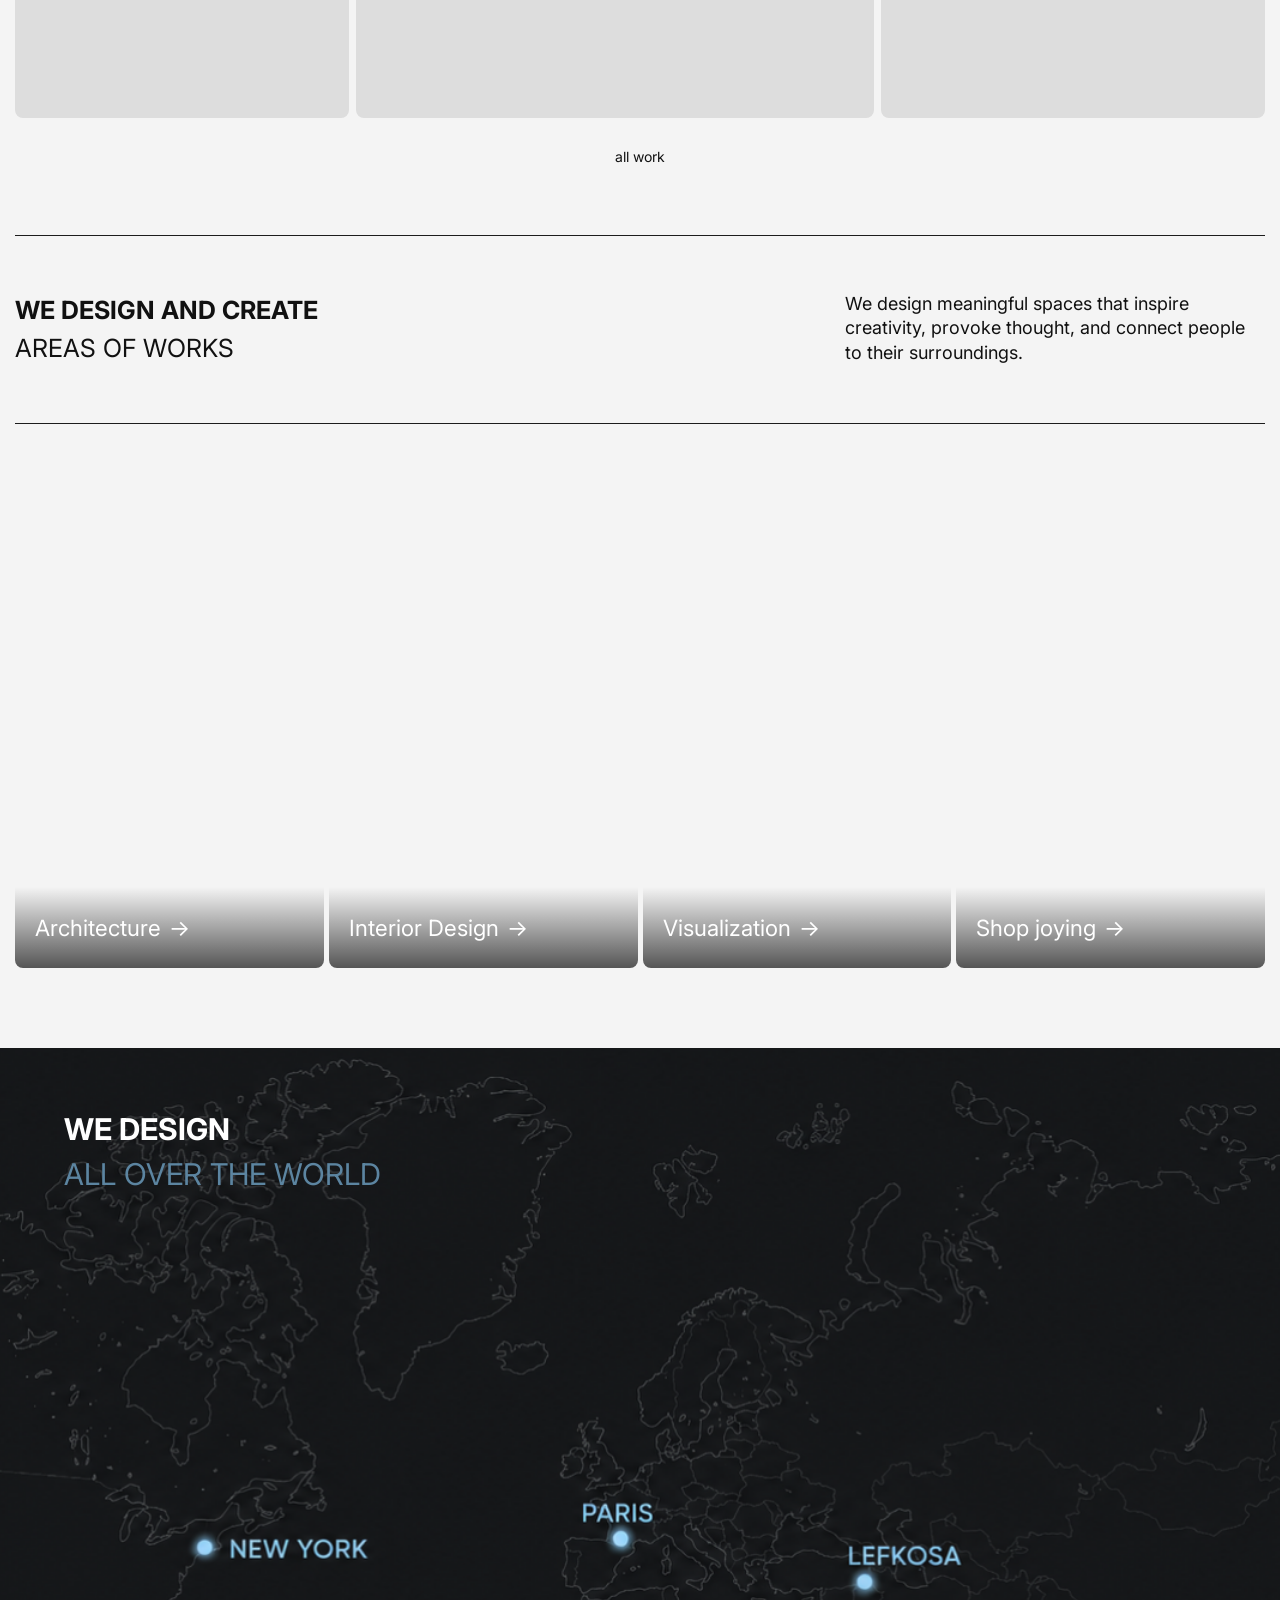
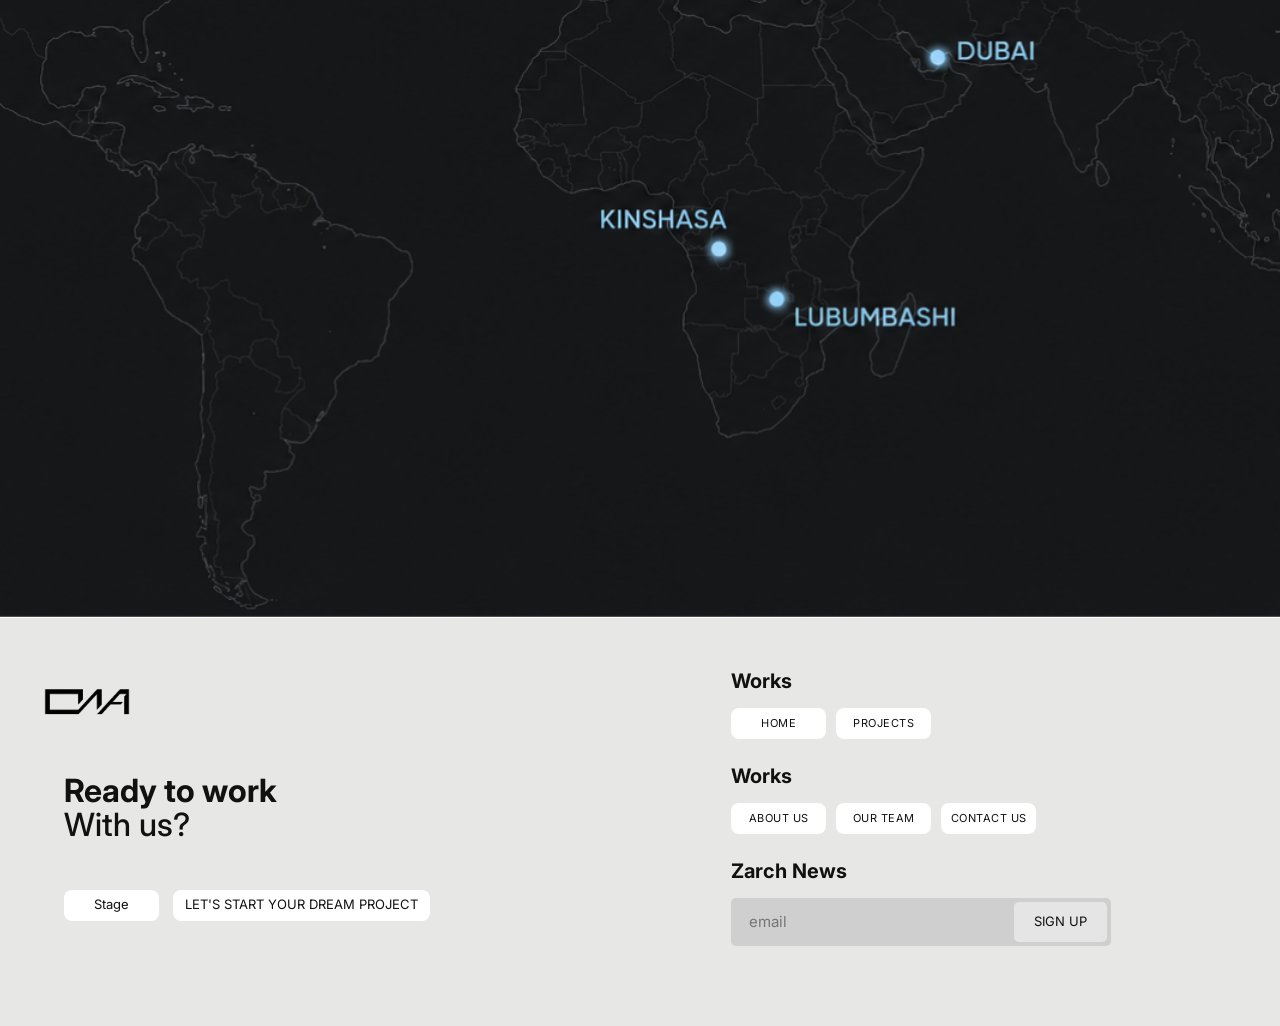
==== commit a5a927ce: "Mise a jour css" ====
--- a/index.html
+++ b/index.html
@@ -14,7 +14,7 @@
 <body>
   <header class="site-header">
     <a class="brand" href="index.html" aria-label="ZARCH home">
-      <img class="brand-logo" src="images/logo-white.png" alt="ZARCH 01">
+      <img class="brand-logo" src="images/logo-no-bg.png" alt="ZARCH 01">
     </a>
     <button class="nav-toggle" type="button" aria-expanded="false" aria-controls="primary-nav">
       <span class="sr-only">Menu</span>
@@ -152,7 +152,7 @@
     <div class="modal-backdrop" data-close-modal></div>
     <article class="project-card-detail" role="dialog" aria-modal="true" aria-labelledby="project-title">
       <header class="card-top">
-        <p><img class="brand-logo tiny" src="images/logo-white.png" alt="ZARCH 01"> <span data-project-kicker>Quzhou Sports Park</span></p>
+        <p><img class="brand-logo tiny" src="images/logo-no-bg.png" alt="ZARCH 01"> <span data-project-kicker>Quzhou Sports Park</span></p>
         <button class="text-link" type="button" data-close-modal>Close project</button>
       </header>
       <div class="project-detail-grid">
@@ -179,7 +179,7 @@
     <div class="modal-backdrop" data-close-modal></div>
     <article class="start-card" role="dialog" aria-modal="true" aria-labelledby="start-title">
       <header class="card-top">
-        <p><img class="brand-logo tiny" src="images/logo-white.png" alt="ZARCH 01"> Your dream project start here</p>
+        <p><img class="brand-logo tiny" src="images/logo-no-bg.png" alt="ZARCH 01"> Your dream project start here</p>
         <button class="text-link" type="button" data-close-modal>Close project</button>
       </header>
       <div class="start-grid">
--- a/styles.css
+++ b/styles.css
@@ -80,9 +80,18 @@
   width: 100%;
   min-height: 88px;
   padding: 16px var(--gutter);
-  position: relative;
+  position: sticky;
+  top: 0;
   z-index: 30;
-  background: rgba(244, 244, 244, 0.96);
+  background:
+    radial-gradient(ellipse at 18% 15%, rgba(255, 255, 255, 0.82), transparent 48%),
+    radial-gradient(ellipse at 82% 85%, rgba(255, 255, 255, 0.55), transparent 52%),
+    linear-gradient(110deg, rgba(244, 244, 244, 0.8), rgba(255, 255, 255, 0.58));
+  backdrop-filter: blur(7px) saturate(180%);
+  box-shadow: 0 20px 50px #0006;
+  border-radius: 8px;
+  -webkit-backdrop-filter: blur(16px) saturate(135%);
+  /* border-bottom: 1px solid rgba(17, 17, 17, 0.08); */
 }
 .page-about { position: relative; }
 .overlay-header {
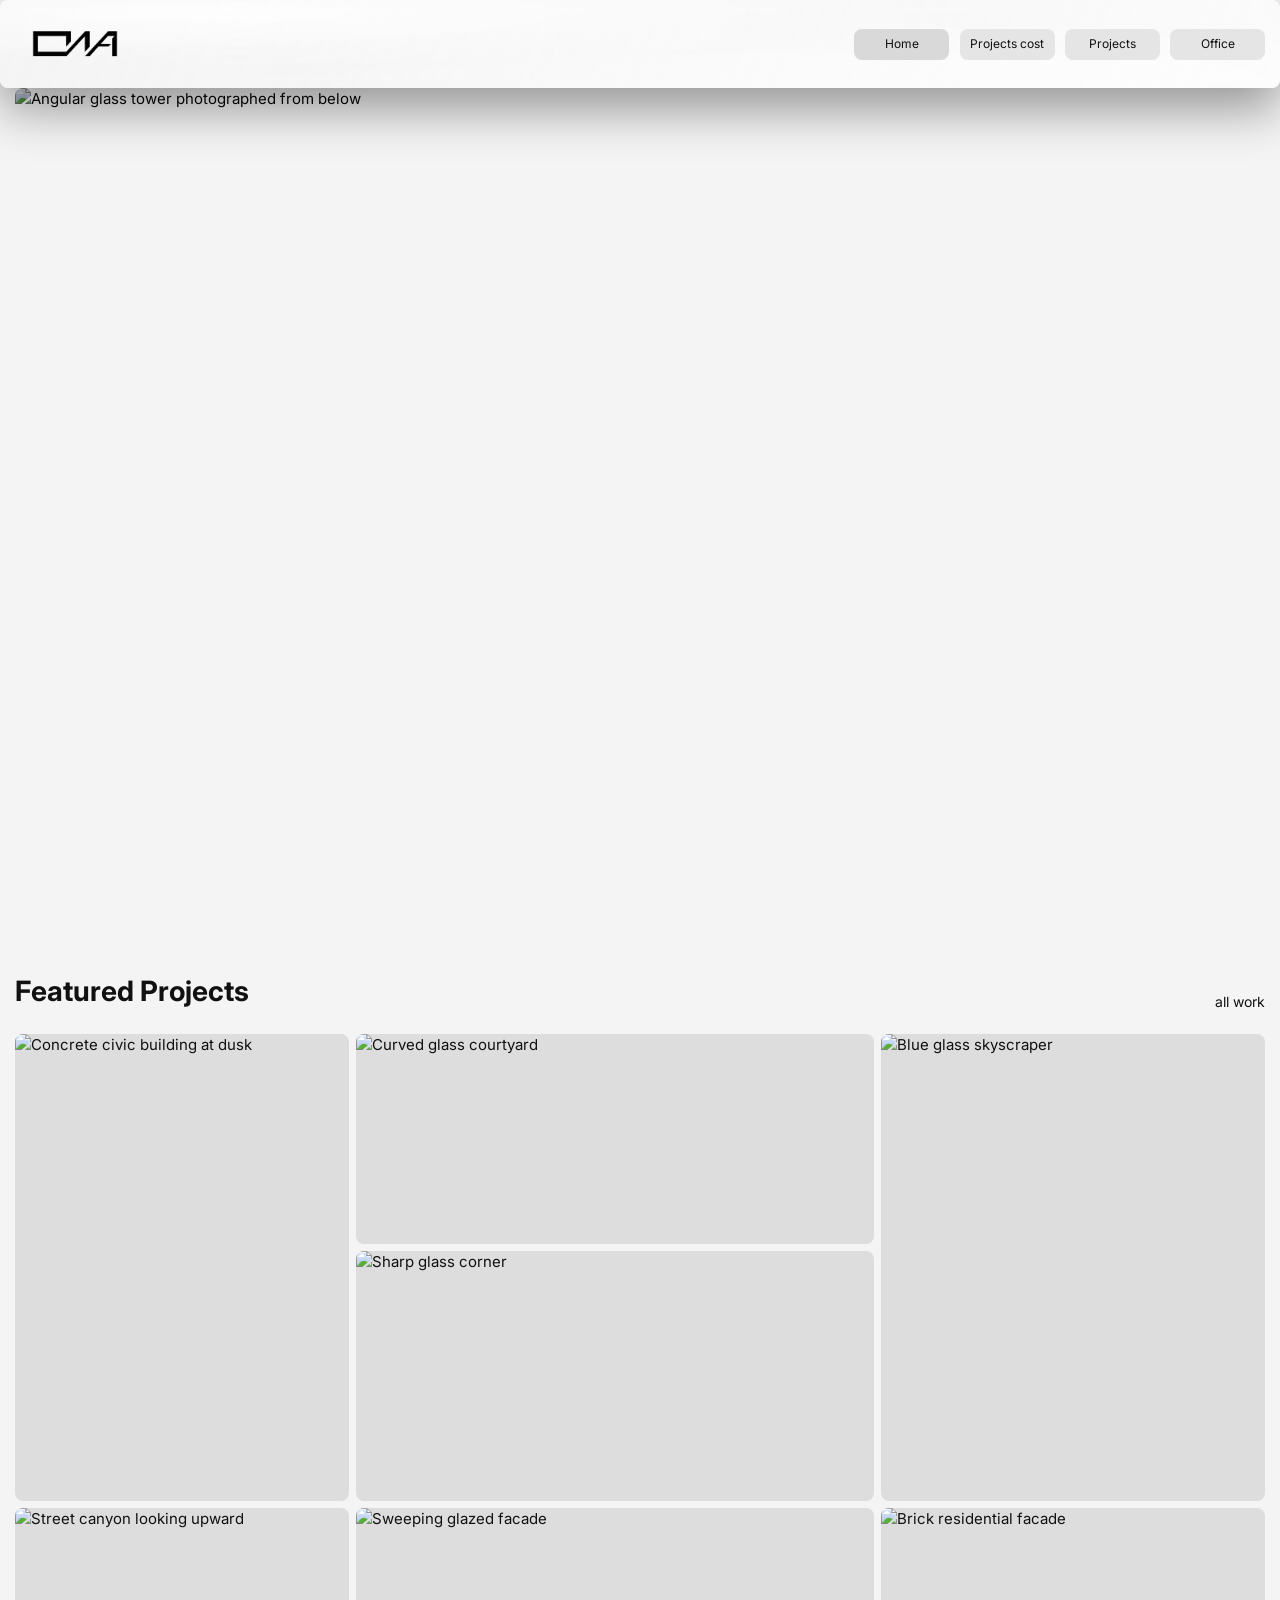
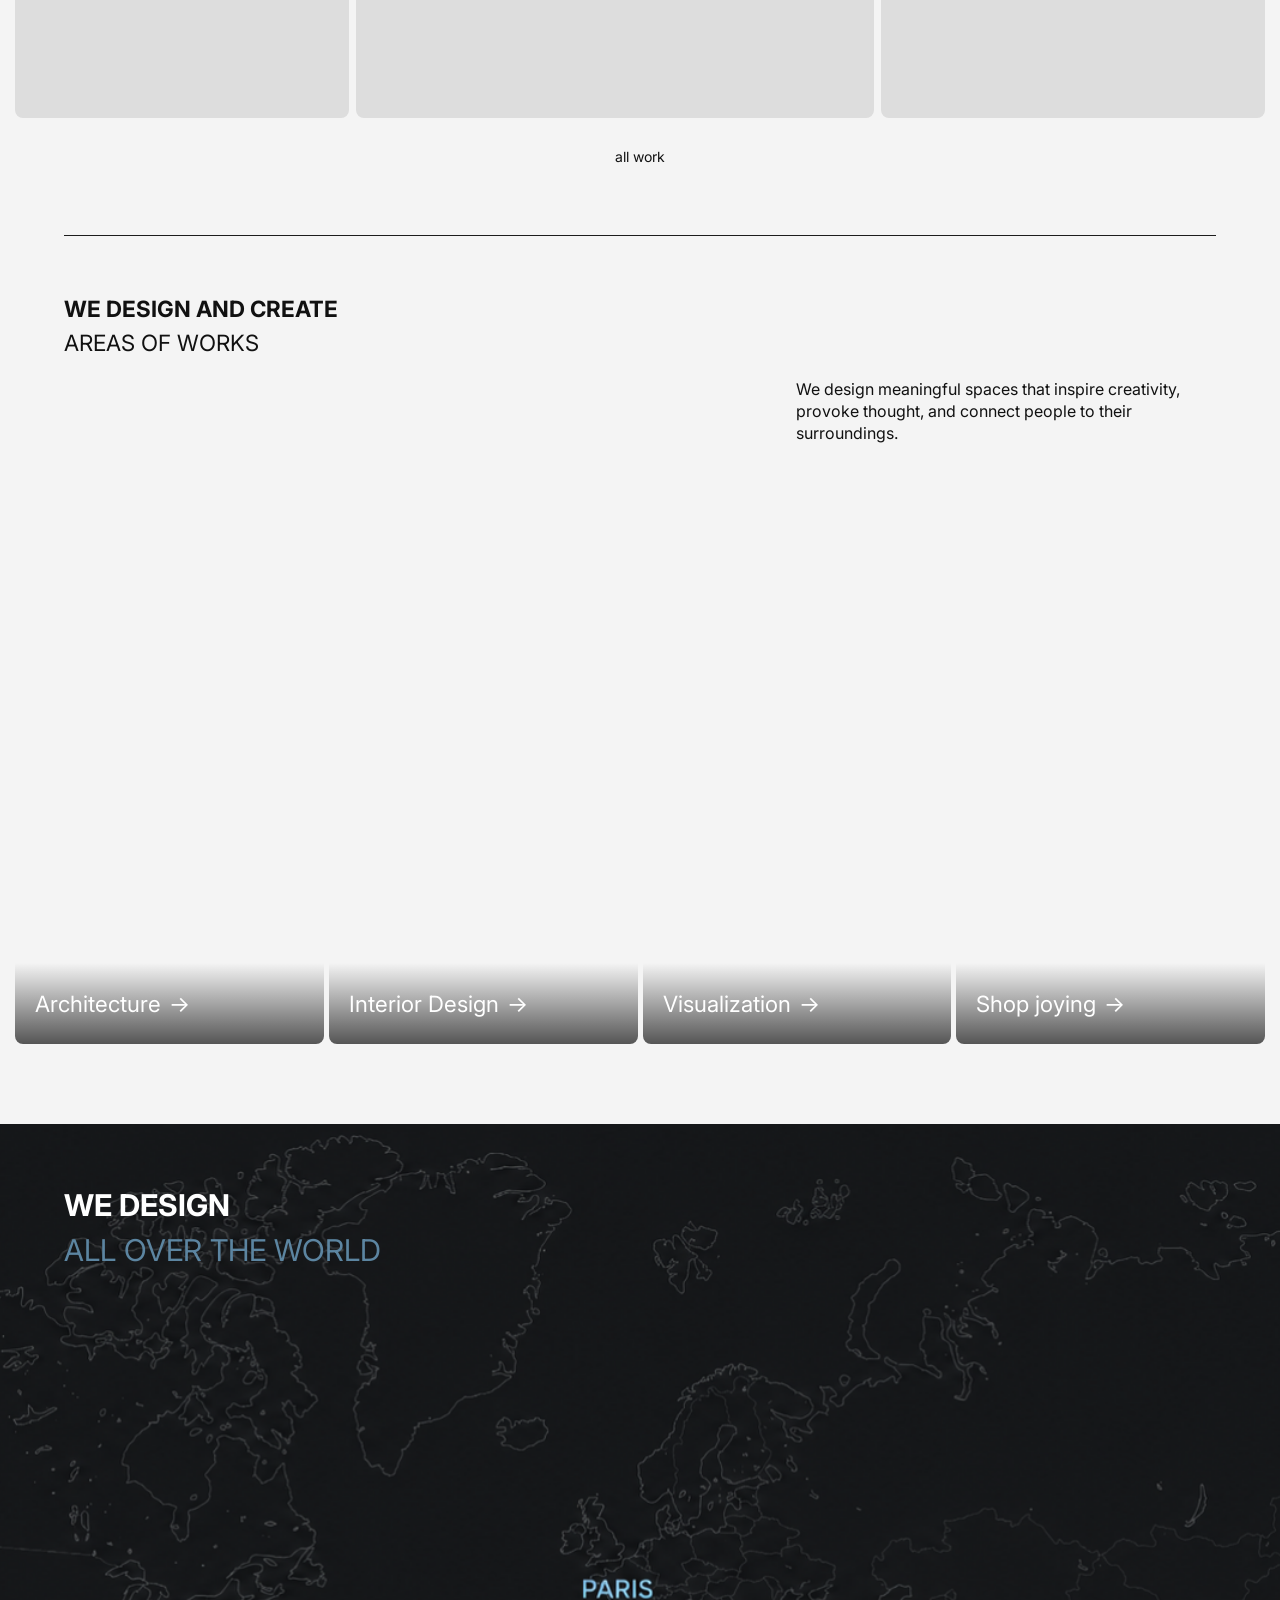
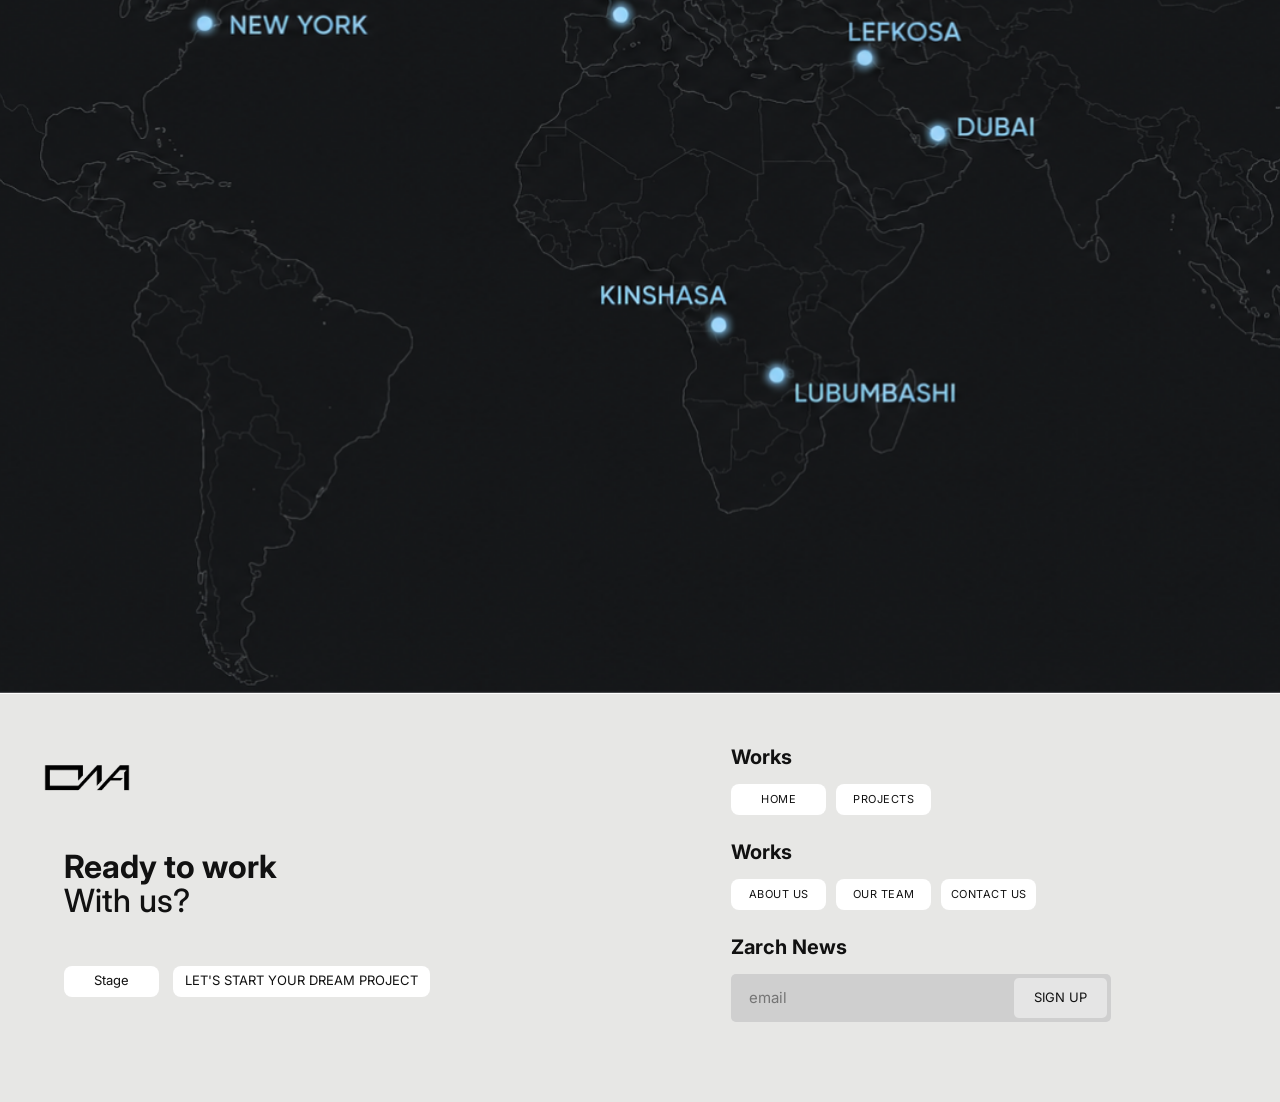
==== commit 21d1998f: "Mise a jour css" ====
--- a/index.html
+++ b/index.html
@@ -73,7 +73,7 @@
     </section>
 
     <section class="statement wrap">
-      <span  style="font-size: 25px;"><strong> WE DESIGN AND CREATE</strong><br><span>AREAS OF WORKS</span></span>
+      <span class="statement-title"><strong> WE DESIGN AND CREATE</strong><br><span>AREAS OF WORKS</span></span>
       <p>We design meaningful spaces that inspire creativity, provoke thought, and connect people to their surroundings.</p>
     </section>
 
--- a/styles.css
+++ b/styles.css
@@ -27,6 +27,7 @@
   font-family: var(--font);
   font-size: 15px;
   line-height: 1.5;
+  overflow-x: hidden;
 }
 img { max-width: 100%; display: block; }
 button, input { font: inherit; color: inherit; }
@@ -250,16 +251,23 @@
 
 .statement {
   display: grid;
-  grid-template-columns: 1fr 1fr;
-  gap: min(12vw, 180px);
+  grid-template-columns: 1fr;
+  gap: 20px;
+  width: 90%;
   padding: 56px 0;
   border-top: 1px solid var(--line);
-  border-bottom: 1px solid var(--line);
-  margin-top: 20px;
+  /* border-bottom: 1px solid var(--line); */
+  margin: 20px auto 0;
 }
 .statement h2 { font-size: 28px; line-height: 1.05; font-weight: 700; }
 .statement h2 span { font-weight: 500; }
-.statement p { max-width: 420px; font-size: 18px; line-height: 1.35; justify-self: end; }
+.statement-title { font-size: clamp(18px, 1.75vw, 32px); }
+.statement p {
+  max-width: 420px;
+  font-size: clamp(14px, 1.25vw, 22px);
+  line-height: 1.35;
+  justify-self: end;
+}
 
 .fields { padding: 64px 0 80px; }
 .fields h2 { font-weight: 600; margin-bottom: 28px; }
@@ -1133,7 +1141,7 @@
   .mosaic-7 .tile:nth-child(6) { grid-column: 2; grid-row: 4; }
   .mosaic-7 .tile:nth-child(7) { display: none; }
   .field-grid { grid-template-columns: 1fr 1fr; }
-  .statement { gap: 40px; }
+  .statement { gap: 20px; }
   .cost-header { grid-template-columns: 140px 1fr 180px; }
   .cost-summary,
   .cost-brief,
@@ -1191,7 +1199,7 @@
   }
   .mosaic-7 .tile:nth-child(7) { display: block; }
   .statement { grid-template-columns: 1fr; padding: 36px 0; }
-  .statement p { justify-self: start; font-size: 16px; }
+  .statement p { justify-self: end; }
   .field-grid { grid-template-columns: 1fr 1fr; gap: 10px; }
   .world-map { min-height: 380px; }
   .city { font-size: 10px; }
